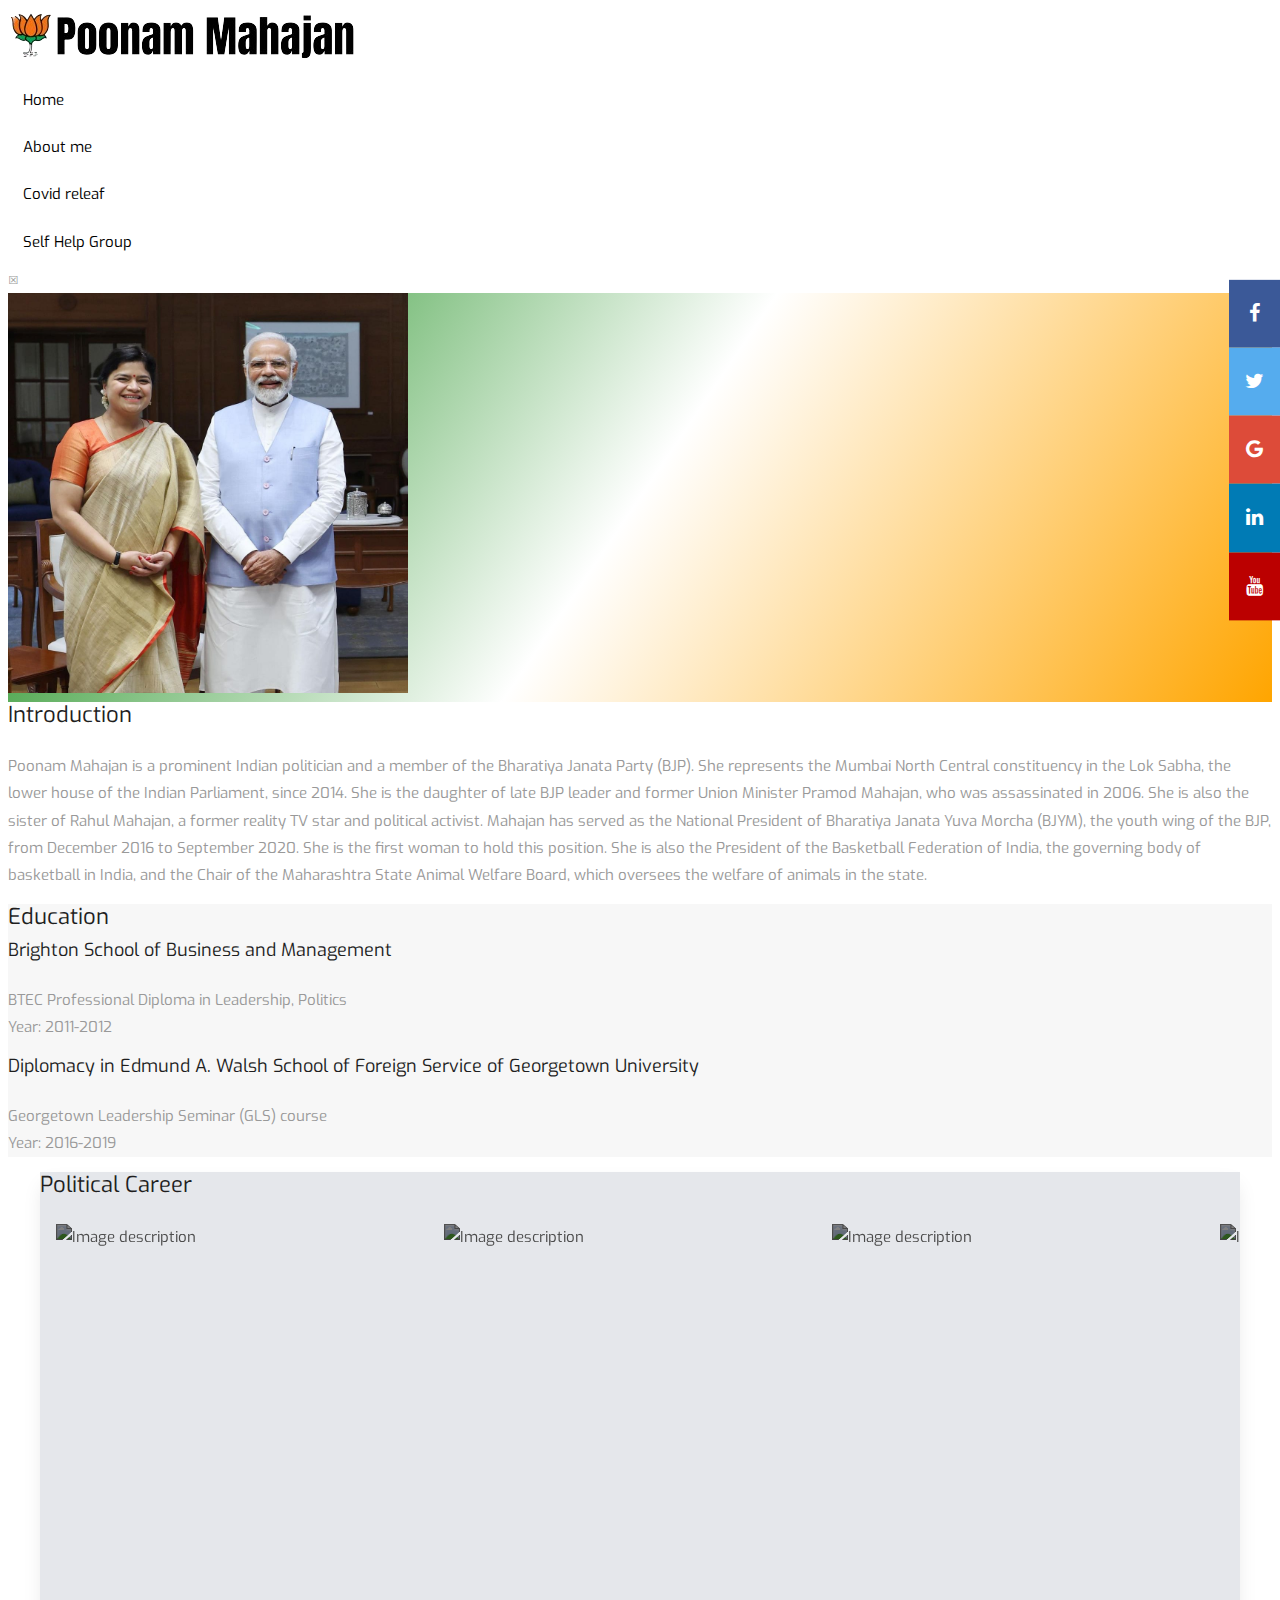
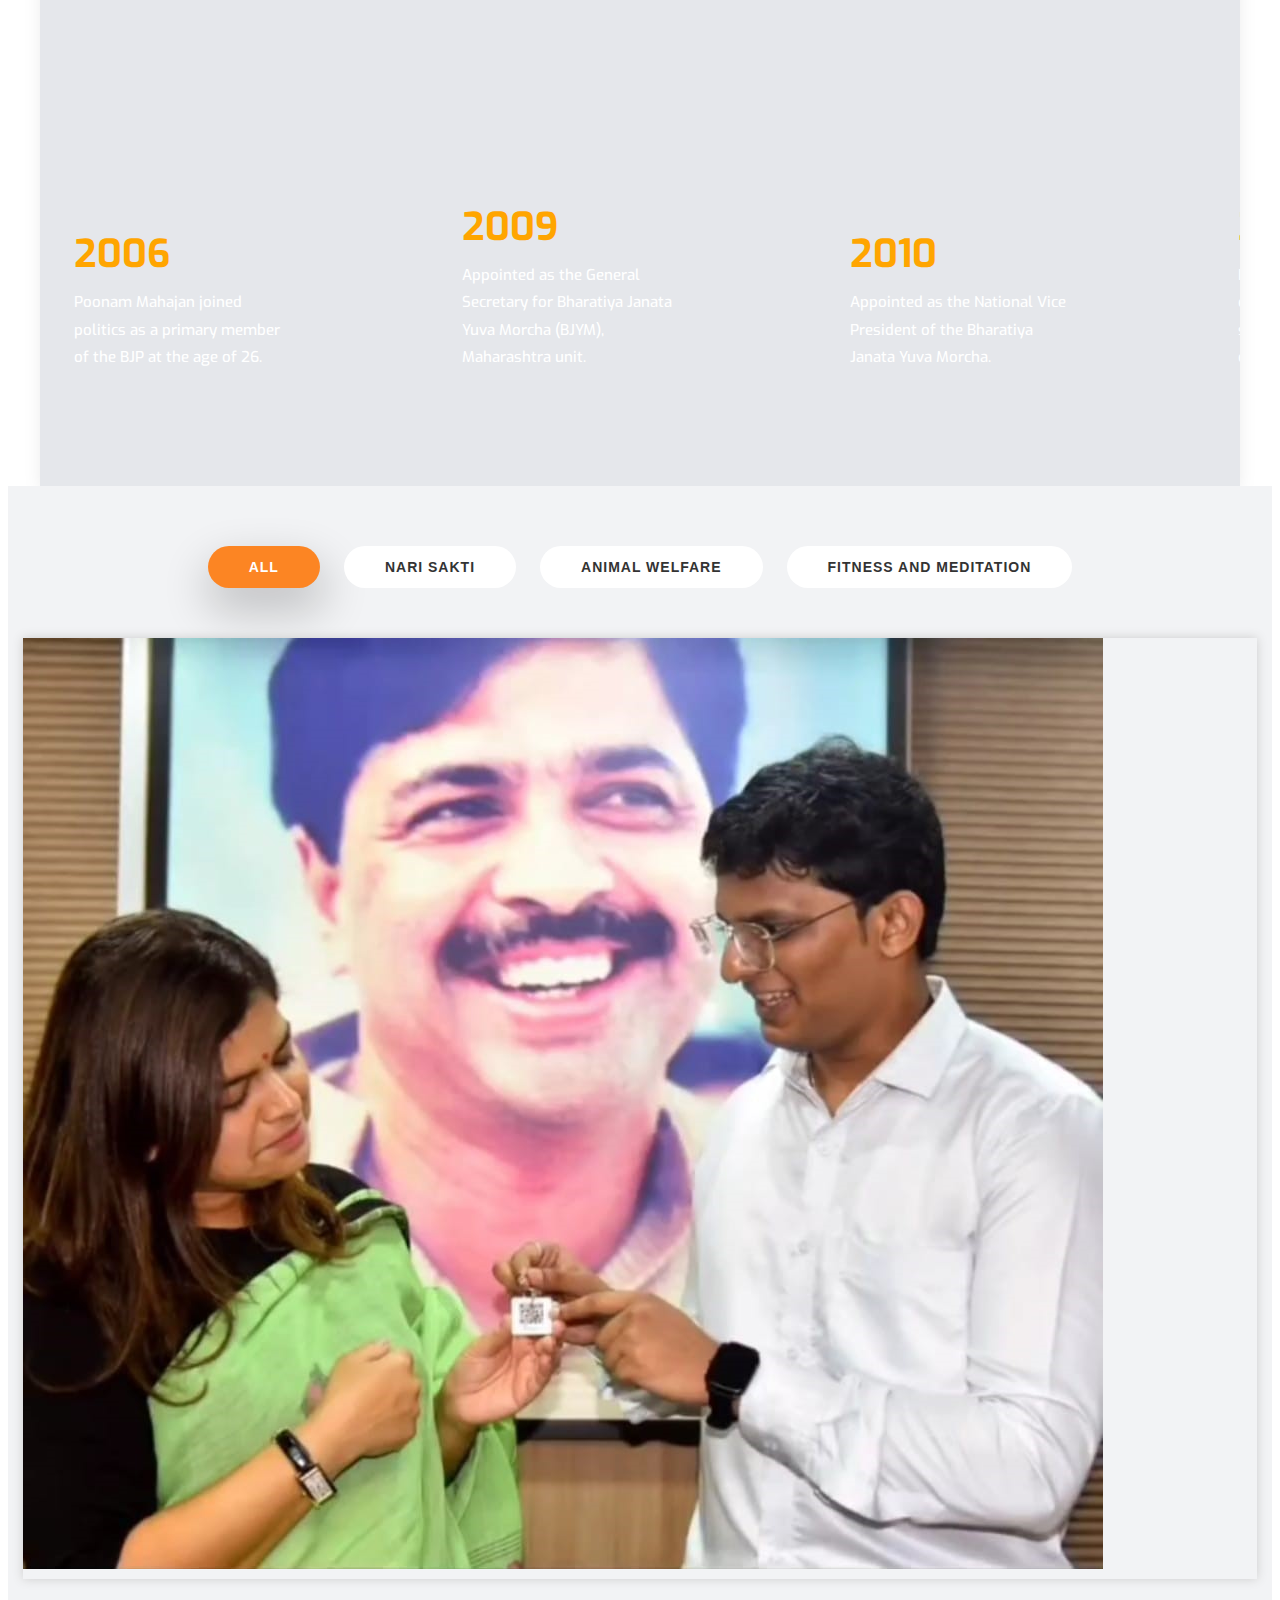
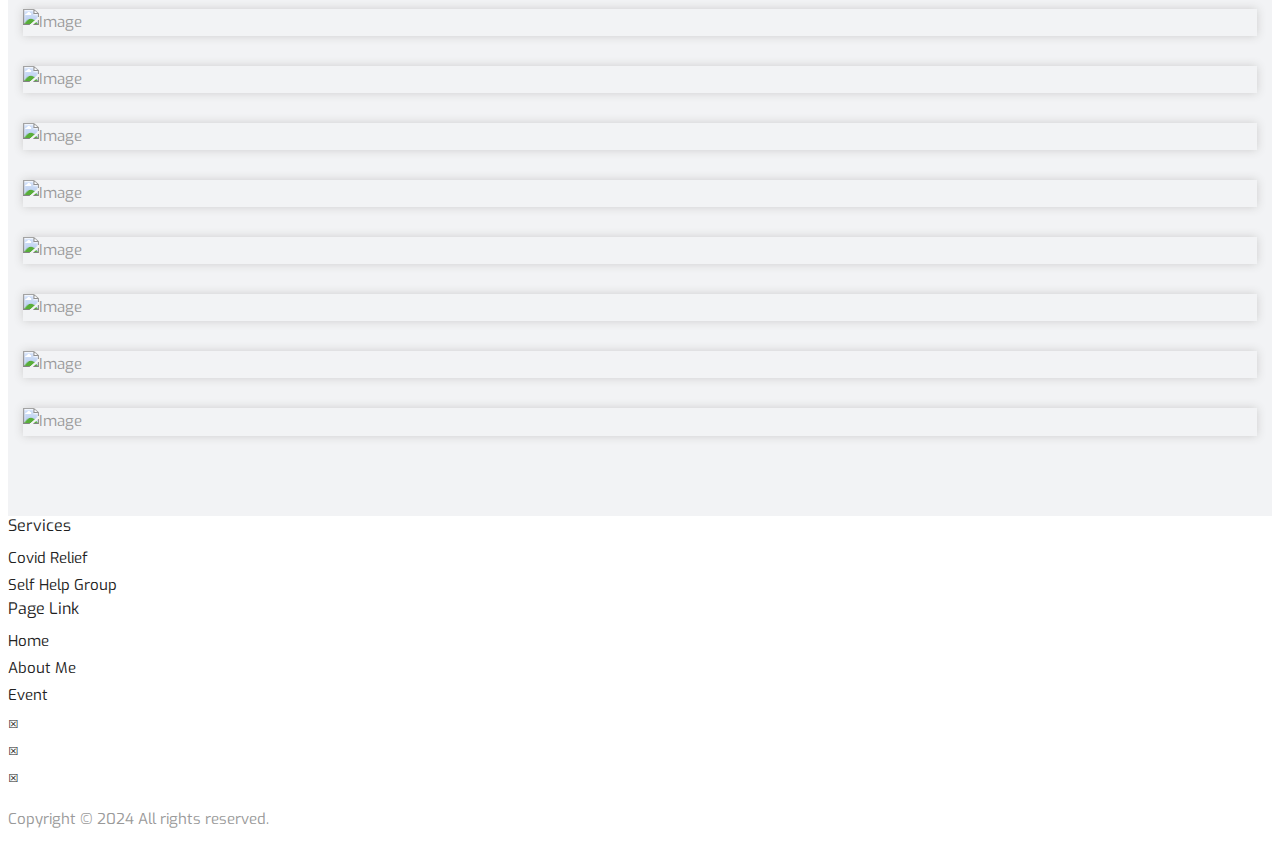
==== career-acadamy.html @ 0dff053e "Add files via upload" ====
<!DOCTYPE html>
<html lang="en">
  <head>
    <meta charset="utf-8" />
    <meta http-equiv="X-UA-Compatible" content="IE=edge" />

    <meta
      name="viewport"
      content="width=device-width, minimum-scale=1.0, maximum-scale=1.0, user-scalable=no" />
    <link
      rel="stylesheet"
      href="https://cdnjs.cloudflare.com/ajax/libs/font-awesome/4.7.0/css/font-awesome.min.css" />
    <link
      rel="stylesheet"
      href="https://cdnjs.cloudflare.com/ajax/libs/font-awesome/6.5.1/css/all.min.css"
      integrity="sha512-DTOQO9RWCH3ppGqcWaEA1BIZOC6xxalwEsw9c2QQeAIftl+Vegovlnee1c9QX4TctnWMn13TZye+giMm8e2LwA=="
      crossorigin="anonymous"
      referrerpolicy="no-referrer" />
    <link
      rel="stylesheet"
      href="https://cdnjs.cloudflare.com/ajax/libs/animate.css/4.1.1/animate.min.css" />
    <title>Poonam Mahajan</title>
    <meta name="keywords" content="" />
    <meta name="description" content="" />
    <meta name="author" content="" />
    <script src="https://cdn.tailwindcss.com"></script>
    <link rel="shortcut icon" href="images/favicon.webp" type="image/x-icon" />
    <link rel="apple-touch-icon" href="images/favicon.webp" />

    <link rel="stylesheet" href="css/bootstrap.min.css" />
    <script src="https://cdn.tailwindcss.com"></script>
    <link rel="stylesheet" href="css/versions.css" />
    <link rel="stylesheet" href="css/responsive.css" />
    <link rel="stylesheet" href="css/custom.css" />
    <link rel="stylesheet" href="css/header.css" />
    <link rel="stylesheet" href="style.css" />
    <link
      rel="stylesheet"
      href="https://unpkg.com/swiper/swiper-bundle.min.css" />
  </head>

  <body class="bg-gray-100">
    <div class="header">
      <div class="logo">
        <a href="index.html"><img
          src="./images/logos/Poonam Mahajan (1).png"
          alt="Company Logo"
          id="logo" /></a>
        
      </div>
      <div class="navbar" id="menuToggle">
        <nav>
          <ul class="nav">
            <li class="navLink"><a class="link" href="index.html">Home</a></li>
            <li class="navLink">
              <a class="link" href="career-acadamy.html">About me</a>
            </li>
            <li class="navLink">
              <a class="link" href="covide-relife.html">Covid releaf </a>
            </li>
            <li class="navLink">
              <a class="link" href="self-group.html">Self Help Group</a>
            </li>
          </ul>
        </nav>
      </div>
      <i class="fa-solid fa-bars" id="menu-toggle"></i>
    </div>
    <section class="bg-gray-900 text-white py-26 hero-about">
      <div class="container mx-auto text-center">
        <img
          src="images/PM&po.jpg"
          alt="Hero Image"
          class="mx-auto rounded-full mb-8 about-img" />
      </div>
    </section>

    <section class="py-16 px-3">
      <div class="container mx-auto">
        <h2 class="text-6xl font-bold mb-6">Introduction</h2>
        <p class="text-gray-700">
          Poonam Mahajan is a prominent Indian politician and a member of the
          Bharatiya Janata Party (BJP). She represents the Mumbai North Central
          constituency in the Lok Sabha, the lower house of the Indian
          Parliament, since 2014. She is the daughter of late BJP leader and
          former Union Minister Pramod Mahajan, who was assassinated in 2006.
          She is also the sister of Rahul Mahajan, a former reality TV star and
          political activist. Mahajan has served as the National President of
          Bharatiya Janata Yuva Morcha (BJYM), the youth wing of the BJP, from
          December 2016 to September 2020. She is the first woman to hold this
          position. She is also the President of the Basketball Federation of
          India, the governing body of basketball in India, and the Chair of the
          Maharashtra State Animal Welfare Board, which oversees the welfare of
          animals in the state.
          
          <!-- Mahajan is involved in various social causes, such as helping the
          families of farmers who have committed suicide due to agrarian
          distress, providing skill development to the youth, and promoting
          sports. She is the founder of the NGO Sanvedana, which provides
          assistance to the farmers’ families. She is also the founder of the
          Poonam Mahajan Skill Development Centre, which offers vocational
          training to the youth. She is an avid basketball player and has
          represented Maharashtra at the national level. She is also a patron of
          the Indian Rugby Football Union and the Maharashtra State Rifle
          Association. Mahajan is married to Anand Rao, an industrialist from
          Hyderabad. They have two children; a son, Aadya Rao, and a daughter,
          Avika Rao. Mahajan is fluent in Hindi, English, Marathi, and Telugu.
          She is also fond of reading, travelling, and photography. -->
        </p>
      </div>
    </section>
     <!-- Education Section -->
     <section class="py-16 px-3 education-section" id="education">
      <div class="container mx-auto">
        <h2 class="text-5xl font-bold mb-7">Education</h2>
        <div class="grid grid-cols-1 md:grid-cols-2 lg:grid-cols-3 gap-8">
          <!-- Education Item -->
          <div class="bg-white p-6 rounded-lg shadow-md education-item">
            <h3 class="text-lg font-bold mb-2">
              Brighton School of Business and Management
            </h3>
            <p class="text-gray-600">
              BTEC Professional Diploma in Leadership, Politics<br />Year:
              2011-2012
            </p>
          </div>
          <!-- Education Item -->
          <div class="bg-white p-6 rounded-lg shadow-md education-item">
            <h3 class="text-lg font-bold mb-2">
              Diplomacy in Edmund A. Walsh School of Foreign Service of
              Georgetown University
            </h3>
            <p class="text-gray-600">
              Georgetown Leadership Seminar (GLS) course<br />Year: 2016-2019
            </p>
          </div>
        </div>
      </div>
    </section>

    <section class="py-16 bg-gray-200 px-3 pc slider">
      <div class="container mx-auto">
        <h2 class="text-5xl font-bold mb-6">Political Career</h2>
        <ul class="gallerylist slide-track">
          <li class="slide">
            <img src="newFol/about/a1.png" alt="Image description" />
            <p class="image-text">
              <span>2006</span><br />
              Poonam Mahajan joined politics as a primary member of the BJP at
              the age of 26.
            </p>
          </li>
          <li class="slide">
            <img src="newFol/about/a2.png" alt="Image description" />
            <p class="image-text">
              <span>2009</span><br />Appointed as the General Secretary for
              Bharatiya Janata Yuva Morcha (BJYM), Maharashtra unit.
            </p>
          </li>
          <li class="slide">
            <img src="newFol/about/a3.png" alt="Image description" />
            <p class="image-text">
              <span>2010</span><br />Appointed as the National Vice President of
              the Bharatiya Janata Yuva Morcha.
            </p>
          </li>
          <li class="slide">
            <img src="newFol/about/a4.png" alt="Image description" />
            <p class="image-text">
              <span>2013</span><br />Became the National Secretary of the BJP,
              focusing on strengthening the party organization
            </p>
          </li>
          <li class="slide">
            <img src="newFol/about/a5.png" alt="Image description" />
            <p class="image-text">
              <span>2014</span><br />
              Given a ticket for the Lok Sabha elections from Mumbai North
              Central, a Congress stronghold. She won, marking the BJP's first
              victory in that seat since independence.
            </p>
          </li>
          <li class="slide">
            <img src="newFol/about/a7.png" alt="Image description" />
            <p class="image-text">
              <span>2016</span><br />Took over as the National President of
              Bharatiya Janata Yuva Morcha (BJYM), the BJP's youth wing.
            </p>
          </li>
          <li class="slide">
            <img src="newFol/about/a6.png" alt="Image description" />
            <p class="image-text">
              <span>2019</span><br />Re-elected from Mumbai North Central,
              defeating her opponent Priya Dutt by a significant margin.
            </p>
          </li>
          <!-- Repeat for other list items -->
        </ul>
      </div>
    </section>

    <!-- 2005: Elected as City Council Member
    2009: Became Mayor of Hometown
    2013: Re-elected as Mayor for Second Term
    2017: Elected as State Senator
    2021: Appointed as Secretary of State
    2024: Elected as MLA of the Nation -->
    <section class="py-16 px-3">
      <div id="gallery" data-scroll-index="4" class="section lb">
        <div class="container z-2">
       
          <div class="gallery-menu row">
            <div class="col-md-12 gallery-tabs-container">
              <div
                class="button-group filter-button-group text-center gallery-tabs my-5 pl-5">
                <button class="active" data-filter="*">All</button>
                <button data-filter=".gal_b">Nari Sakti</button>
                <button data-filter=".gal_a">Animal Welfare</button>
                <button data-filter=".gal_c">Fitness and Meditation</button>
              </div>
            </div>
          </div>
          
          <div class="gallery-list row">
            <div class="col-md-4 col-sm-6 gallery-grid gal_a">
              <div class="gallery-single fix">
                <img
                  src="images/po&ak.jpg"
                  class="img-responsive"
                  alt="Image" />
                <div class="img-overlay">
                  <a
                    href="https://www.linkedin.com/posts/poonammahajanofficial_met-mr-akshay-ridlan-founder-of-projectchetnain-activity-7115245533182500864-JUbH?utm_source=share&utm_medium=member_desktop"
                    data-rel="prettyPhoto[gal]"
                    class="hoverbutton global-radius"
                    ><i class="flaticon-unlink"></i
                  ></a>
                </div>
              </div>
            </div>

          <!-- <div class="gallery-list row">
            <div class="col-md-4 col-sm-6 gallery-grid gal_a">
              <div class="gallery-single fix">
                <img
                  src="newFol/animalwelfare/a1.png"
                  class="img-responsive"
                  alt="Image" />
                <div class="img-overlay">
                  <a
                    href="https://www.linkedin.com/posts/poonammahajanofficial_met-mr-akshay-ridlan-founder-of-projectchetnain-activity-7115245533182500864-JUbH?utm_source=share&utm_medium=member_desktop"
                    data-rel="prettyPhoto[gal]"
                    class="hoverbutton global-radius"
                    ><i class="flaticon-unlink"></i
                  ></a>
                </div>
              </div>
            </div> -->

            <div class="col-md-4 col-sm-6 gallery-grid gal_a">
              <div class="gallery-single fix">
                <img
                  src="newFol/animalwelfare/a4.png"
                  class="img-responsive"
                  alt="Image" />
                <div class="img-overlay">
                  <a
                    href="https://www.instagram.com/p/CyXRuEzJvwn/?hl=en"
                    data-rel="prettyPhoto[gal]"
                    class="hoverbutton global-radius"
                    ><i class="flaticon-unlink"></i
                  ></a>
                </div>
              </div>
            </div>
            <div class="col-md-4 col-sm-6 gallery-grid gal_b">
              <div class="gallery-single fix">
                <img
                  src="newFol/Nari Sakti/n1.png"
                  class="img-responsive"
                  alt="Image" />
                <div class="img-overlay">
                  <a
                    href="https://www.instagram.com/p/CwJwbqJtXqe/?hl=en"
                    data-rel="prettyPhoto[gal]"
                    class="hoverbutton global-radius"
                    ><i class="flaticon-unlink"></i
                  ></a>
                </div>
              </div>
            </div>
            <div class="col-md-4 col-sm-6 gallery-grid gal_b">
              <div class="gallery-single fix">
                <img
                  src="newFol/Nari Sakti/n5.png"
                  class="img-responsive"
                  alt="Image" />
                <div class="img-overlay">
                  <a
                    href="https://www.instagram.com/p/CphQX0VPnx0/?hl=en&img_index=1"
                    data-rel="prettyPhoto[gal]"
                    class="hoverbutton global-radius"
                    ><i class="flaticon-unlink"></i
                  ></a>
                </div>
              </div>
            </div>
            <div class="col-md-4 col-sm-6 gallery-grid gal_a">
              <div class="gallery-single fix">
                <img
                  src="newFol/animalwelfare/a5.png"
                  class="img-responsive"
                  alt="Image" />
                <div class="img-overlay">
                  <a
                    href="https://www.instagram.com/p/CvPqToJp4TZ/?hl=en"
                    data-rel="prettyPhoto[gal]"
                    class="hoverbutton global-radius"
                    ><i class="flaticon-unlink"></i
                  ></a>
                </div>
              </div>
            </div>
            <div class="col-md-4 col-sm-6 gallery-grid gal_b">
              <div class="gallery-single fix">
                <img
                  src="newFol/Nari Sakti/n7.png"
                  class="img-responsive"
                  alt="Image" />
                <div class="img-overlay">
                  <a
                    href="https://www.instagram.com/p/Cm23qTWo4j2/?hl=en"
                    data-rel="prettyPhoto[gal]"
                    class="hoverbutton global-radius"
                    ><i class="flaticon-unlink"></i
                  ></a>
                </div>
              </div>
            </div>
            <div class="col-md-4 col-sm-6 gallery-grid gal_c">
              <div class="gallery-single fix">
                <img
                  src="newFol/meditation/m2.png"
                  class="img-responsive z-2"
                  alt="Image" />
                <div class="img-overlay">
                  <a
                    href="https://www.instagram.com/p/Cm23qTWo4j2/?hl=en"
                    data-rel="prettyPhoto[gal]"
                    class="hoverbutton global-radius"
                    ><i class="flaticon-unlink"></i
                  ></a>
                </div>
              </div>
            </div>
            <div class="col-md-4 col-sm-6 gallery-grid gal_c">
              <div class="gallery-single fix">
                <img
                  src="newFol/meditation/m1.png"
                  class="img-responsive z-2"
                  alt="Image" />
                <div class="img-overlay">
                  <a
                    href="https://www.instagram.com/p/CeC-weFoTbc/?hl=en"
                    data-rel="prettyPhoto[gal]"
                    class="hoverbutton global-radius"
                    ><i class="flaticon-unlink"></i
                  ></a>
                </div>
              </div>
            </div>
            <div class="col-md-4 col-sm-6 gallery-grid gal_c">
              <div class="gallery-single fix">
                <img
                  src="newFol/meditation/m3.jpeg"
                  class="img-responsive z-2"
                  alt="Image" />
                <div class="img-overlay">
                  <a
                    href="https://www.instagram.com/p/CYK78Ntpjd2/?hl=en"
                    data-rel="prettyPhoto[gal]"
                    class="hoverbutton global-radius"
                    ><i class="flaticon-unlink"></i
                  ></a>
                </div>
              </div>
            </div>
          </div>
        </div>
      </div>
    </section>

   
    <div class="footer">
      <div class="container">
          <div class="row">
              <div class="col-lg-4 col-sm-4 col-xs-12">
                  <div class="single_footer">
                      <h4>Services</h4>
                      <ul>
                          <li><a href="covide-relife.html">Covid Relief</a></li>
                          <li><a href="self-group.html">Self Help Group</a></li>
                      </ul>
                  </div>
              </div><!--- END COL -->
              <div class="col-md-4 col-sm-4 col-xs-12">
                  <div class="single_footer single_footer_address">
                      <h4>Page Link</h4>
                      <ul>
                          <li><a href="index.html">Home</a></li>
                          <li><a href="career-acadamy.html">About Me</a></li>

                          <li><a href="events.html">Event</a></li>
                      </ul>
                  </div>
              </div><!--- END COL -->
              <!-- action="mailto:pravinsuwasiya45@gmail.com" -->
              <div class="col-md-4 col-sm-4 col-xs-12">
                  <!-- <div class="single_footer single_footer_address">
                      <h4>Subscribe today</h4>
                      <div class="signup_form">
                          <form action="mailto:pravinsuwasiya45@gmail.com" class="subscribe">
                              <input type="text" style="text-align: justify;" class="subscribe__input" placeholder="Enter Email Address">
                              <button type="submit" style="right: 30px;" class="subscribe__btn"><i class="fas fa-paper-plane"></i></button>
                          </form>
                      </div>
                  </div> -->
                  <div class="social_profile">
                      <ul>
                          <li><a href="#"><i class="fab fa-facebook-f"></i></a></li>
                          <li><a href="#"><i class="fab fa-twitter"></i></a></li>
                          <li><a href="#"><i class="fab fa-google-plus-g"></i></a></li>
                          <li><a href="#"><i class="fab fa-instagram"></i></a></li>
                      </ul>
                  </div>
              </div><!--- END COL -->
          </div><!--- END ROW -->
          <div class="row">
              <div class="col-lg-12 col-sm-12 col-xs-12">
                  <p class="copyright">Copyright © 2024 All rights reserved.</p>
              </div><!--- END COL -->
          </div><!--- END ROW -->
      </div><!--- END CONTAINER -->
  </div>
    <div class="icon-barr">
      <a href="#" class="facebook"
        ><i class="fa fa-facebook"><img src="images" alt="" /></i
      ></a>
      <a href="#" class="twitter"><i class="fa fa-twitter"></i></a>
      <a href="#" class="google"><i class="fa fa-google"></i></a>
      <a href="#" class="linkedin"><i class="fa fa-linkedin"></i></a>
      <a href="#" class="youtube"><i class="fa fa-youtube"></i></a>
    </div>
    <script src="js/header.js"></script>
    <script src="https://code.jquery.com/jquery-3.6.0.min.js"></script>
    <script src="https://cdnjs.cloudflare.com/ajax/libs/waypoints/4.0.1/jquery.waypoints.min.js"></script>
    <script src="js/all.js"></script>

    <script src="js/jquery.mobile.customized.min.js"></script>
    <script src="js/jquery.easing.1.3.js"></script>
    <script src="js/camera.min.js"></script>
    <script src="js/scrollIt.min.js"></script>
    <div id="fb-root"></div>
    <script
      async
      defer
      crossorigin="anonymous"
      src="https://connect.facebook.net/en_GB/sdk.js#xfbml=1&version=v18.0"
      nonce="KesgyeTn"></script>
    <script src="js/header.js"></script>
    <!-- <script src="js/custom.js"></script> -->
    <script src="js/jquery.vide.js"></script>
    <script>
      $(document).ready(function () {
        $("#education").waypoint(
          function () {
            $(this).addClass("animate__animated animate__fadeInUp");
          },
          { offset: "75%" }
        );

        $(".education-details-btn").click(function () {
          $(this).parent().next().slideToggle("fast");
        });
      });
      
    </script>
    <script></script>
        <script src="js/all.js"></script>

    <script src="js/jquery.mobile.customized.min.js"></script>
    <script src="js/jquery.easing.1.3.js"></script>
    <script src="js/camera.min.js"></script>
    <script src="js/scrollIt.min.js"></script>
    <div id="fb-root"></div>
    <script async defer crossorigin="anonymous" src="https://connect.facebook.net/en_GB/sdk.js#xfbml=1&version=v18.0"
        nonce="KesgyeTn"></script>
    <script src="js/header.js"></script>
    <script src="js/custom.js"></script>
    <script src="js/jquery.vide.js"></script>
  </body>
</html>
---- style.css ----
/*------------------------------------------------------------------
    Version: 1.0
-------------------------------------------------------------------*/


/*------------------------------------------------------------------
    [Table of contents]

    1. IMPORT FONTS
    2. IMPORT FILES
    3. SKELETON
    4. WP CORE
    5. HEADER
    6. SECTIONS
    7. SECTIONS
    8. PORTFOLIO
    9. TESTIMONIALS
    10. PRICING TABLES
    11. ICON BOXES
    12. MESSAGE BOXES
    13. FEATURES
    14. CONTACT
    15. FOOTER
    16. MISC
    17. BUTTONS
-------------------------------------------------------------------*/


/*------------------------------------------------------------------
    IMPORT FONTS
-------------------------------------------------------------------*/

@import url('https://fonts.googleapis.com/css?family=Exo:200,300,400,500,600,700');

/*------------------------------------------------------------------
    IMPORT FILES
-------------------------------------------------------------------*/

@import url(css/animate.css);
@import url(css/camera.css);
@import url(css/flaticon.css);
@import url(css/prettyPhoto.css);
@import url(css/owl.carousel.css);
@import url(css/font-awesome.min.css);

/*------------------------------------------------------------------
    SKELETON
-------------------------------------------------------------------*/

html {
    scroll-behavior: smooth;
}

body {
    color: #999;
    font-size: 15px;
    font-family: 'Exo', sans-serif;
    line-height: 1.80857;
}

body.demos .section {
    background: url(images/bg.png) repeat top center #f2f3f5;
}

body.demos .section-title img {
    max-width: 280px;
    display: block;
    margin: 10px auto;
}

body.demos .service-widget h3 {
    border-bottom: 1px solid #ededed;
    font-size: 18px;
    padding: 20px 0;
    background-color: #ffffff;
}

body.demos .service-widget {
    margin: 0 0 30px;
    padding: 30px;
    background-color: #fff
}

body.demos .container-fluid {
    max-width: 1080px
}
  
a {
    text-decoration: none !important;
    outline: none !important;
    -webkit-transition: all .3s ease-in-out;
    -moz-transition: all .3s ease-in-out;
    -ms-transition: all .3s ease-in-out;
    -o-transition: all .3s ease-in-out;
    transition: all .3s ease-in-out;
}

h1,
h2,
h3,
h4,
h5,
h6 {
    letter-spacing: 0;
    font-weight: normal;
    position: relative;
    padding: 0 0 10px 0;
    font-weight: normal;
    line-height: 120% !important;
    color: #1f1f1f;
    margin: 0
}

h1 {
    font-size: 24px
}

h2 {
    font-size: 22px
}

h3 {
    font-size: 18px
}

h4 {
    font-size: 16px
}

h5 {
    font-size: 14px
}

h6 {
    font-size: 13px
}

h1 a,
h2 a,
h3 a,
h4 a,
h5 a,
h6 a {
    color: #212121;
    text-decoration: none !important;
    opacity: 1
}

h1 a:hover,
h2 a:hover,
h3 a:hover,
h4 a:hover,
h5 a:hover,
h6 a:hover {
    opacity: .8
}

a {
    color: #222222;
    text-decoration: none;
    outline: none;
}

a,
.btn {
    text-decoration: none !important;
    outline: none !important;
    -webkit-transition: all .3s ease-in-out;
    -moz-transition: all .3s ease-in-out;
    -ms-transition: all .3s ease-in-out;
    -o-transition: all .3s ease-in-out;
    transition: all .3s ease-in-out;
}

.btn-custom {
    margin-top: 20px;
    background-color: transparent !important;
    border: 2px solid #ddd;
    padding: 12px 40px;
    font-size: 16px;
}

.lead {
    font-size: 18px;
    line-height: 30px;
    color: #767676;
    margin: 0;
    padding: 0;
}

blockquote {
    margin: 20px 0 20px;
    padding: 30px;
}

ul,
li,
ol {
    margin: 0px;
    list-style: none;
    padding: 0px;
}


/*------------------------------------------------------------------
    WP CORE
-------------------------------------------------------------------*/

.first {
    clear: both
}

.last {
    margin-right: 0
}

.alignnone {
    margin: 5px 20px 20px 0;
}

.aligncenter,
div.aligncenter {
    display: block;
    margin: 5px auto 5px auto;
}

.alignright {
    float: right;
    margin: 10px 0 20px 20px;
}

.alignleft {
    float: left;
    margin: 10px 20px 20px 0;
}

a img.alignright {
    float: right;
    margin: 10px 0 20px 20px;
}

a img.alignnone {
    margin: 10px 20px 20px 0;
}

a img.alignleft {
    float: left;
    margin: 10px 20px 20px 0;
}

a img.aligncenter {
    display: block;
    margin-left: auto;
    margin-right: auto
}

.wp-caption {
    background: #fff;
    border: 1px solid #f0f0f0;
    max-width: 96%;
    /* Image does not overflow the content area */
    padding: 5px 3px 10px;
    text-align: center;
}

.wp-caption.alignnone {
    margin: 5px 20px 20px 0;
}

.wp-caption.alignleft {
    margin: 5px 20px 20px 0;
}

.wp-caption.alignright {
    margin: 5px 0 20px 20px;
}

.wp-caption img {
    border: 0 none;
    height: auto;
    margin: 0;
    max-width: 98.5%;
    padding: 0;
    width: auto;
}

.wp-caption p.wp-caption-text {
    font-size: 11px;
    line-height: 17px;
    margin: 0;
    padding: 0 4px 5px;
}

/* textboc */
.textbox {
  padding: 1rem 0;
  display: flex;
  flex-flow: column nowrap;
  align-items: left;
  
}
.snip{
    margin: 0.5rem;
    padding: 0.25rem 0.75rem;
    display: flex;
    padding: 10px;
    justify-content: center;
    gap: 5px;
}
.snip-orange {
    background: #fc8523;
    border-left: 1rem solid #d11800;
 
    
}
.texto {
    /* background-color: white; */
    color: white;
    font-size: 35px;
    text-align: center;
}
.snip img{
    width: 50px;
    height: 50px;
   align-items: center;
   

}

/* textboc */

/* Text meant only for screen readers. */
.boldkar {
    font-weight: bold;
}
.screen-reader-text {
    clip: rect(1px, 1px, 1px, 1px);
    position: absolute !important;
    height: 1px;
    width: 1px;
    overflow: hidden;
}

.screen-reader-text:focus {
    background-color: #f1f1f1;
    border-radius: 3px;
    box-shadow: 0 0 2px 2px rgba(0, 0, 0, 0.6);
    clip: auto !important;
    color: #21759b;
    display: block;
    font-size: 14px;
    font-size: 0.875rem;
    font-weight: bold;
    height: auto;
    left: 5px;
    line-height: normal;
    padding: 15px 23px 14px;
    text-decoration: none;
    top: 5px;
    width: auto;
    z-index: 100000;
    /* Above WP toolbar. */
}

.icon-barr {
    right: 0;
    position: fixed;
    top: 50%;
    -webkit-transform: translateY(-50%);
    -ms-transform: translateY(-50%);
    transform: translateY(-50%);
}

/* Style the icon bar links */
.icon-barr a {
    display: block;
    text-align: center;
    padding: 16px;
    transition: all 0.3s ease;
    color: white;
    font-size: 20px;
}

/* Style the social media icons with color, if you want */
.icon-barr a:hover {
    background-color: #000;
}

.facebook {
    background: #3B5998;
    color: white;
}

.twitter {
    background: #55ACEE;
    color: white;
}

.google {
    background: #dd4b39;
    color: white;
}

.linkedin {
    background: #007bb5;
    color: white;
}

.youtube {
    background: #bb0000;
    color: white;
}

.fbtab {
    padding-left: 30px;
}

.fb-page {
    padding-right: 10px;
}

/*------------------------------------------------------------------
    HEADER
-------------------------------------------------------------------*/

.megamenu .nav,
.megamenu .collapse,
.megamenu .dropup,
.megamenu .dropdown {
    position: static;
}

.megamenu .container-fluid {
    position: relative;
}

.megamenu .dropdown-menu {
    left: auto;
}

.megamenu .megamenu-content {
    padding: 20px 30px;
}

.megamenu .dropdown.megamenu-fw .dropdown-menu {
    left: 0;
    right: 0;
}

.megamenu .list-unstyled {
    min-width: 200px;
}

.header_style_01 {
    background-color: rgba(255, 255, 255, 0.1);
    display: block;
    left: 0;
    padding: 20px 40px !important;
    position: absolute;
    right: 0;
    top: 0 !important;
    width: 100%;
}

.header_style_01 .navbar-default {
    background-color: transparent;
    border: 0;
    z-index: 1;
}

.header_style_01 .navbar,
.header_style_01 .navbar-nav,
.header_style_01 .navbar-default,
.header_style_01 .nav {
    margin-bottom: 0 !important;
}

.header_style_01 .navbar-brand {
    padding: 2px 15px 0 15px;
}

.header_style_01 .navbar-brand img {
    width: 80%;
}

/* .logo{
    font-size: 50px;
} */


.header_style_01 .navbar-default .navbar-nav>li>a {
    border-radius: 0;
    color: #076799;
    font-size: 15px;
    font-style: normal;
    font-weight: 500;
    text-transform: capitalize;
    background-color: transparent;
}

.header_style_01 .navbar-default .navbar-nav>li a {
    background-color: transparent !important;
}

.header_style_01 .navbar-default .navbar-nav>li a::after {
    content: '';
    width: 0;
    height: 15%;
    background: #076799;
    position: absolute;
    bottom: 0;
    left: 0;
    border-radius: 4px;
    -webkit-transition: all .5s;
    transition: all .5s;
    z-index: -1;
}

.header_style_01 .navbar-default .navbar-nav>li a.active::after {
    width: 100%;
}

.header_style_01 .navbar-default .navbar-nav>li a.active {
    color: #fc8523;
}

.header_style_01 .navbar-default .navbar-nav>li:hover a,
.header_style_01 .navbar-default .navbar-nav>li:focus a {}

.header_style_01 .navbar-right>li {
    margin-top: 2px;
    -webkit-transition: all .3s ease-in-out;
    -moz-transition: all .3s ease-in-out;
    -ms-transition: all .3s ease-in-out;
    -o-transition: all .3s ease-in-out;
    transition: all .3s ease-in-out;
}

.header_style_01 .nav>li>a {
    padding: 15px 0px;
    margin: 0px 15px;
}

li.social-links {
    margin: 0 8px;
}

li.social-links a {
    padding: 13px 0 !important;

}

.navbar-nav li {
    position: relative;
}

.navbar-nav span {
    font-size: 24px;
    position: absolute;
    right: 2px;
    top: 13px;
}



.fixed-menu .navbar-default {
    position: fixed;
    visibility: hidden;
    left: 0px;
    top: 0px;
    width: 100%;
    padding: 0px 0px;
    background: #ffffff;
    z-index: 0;
    transition: all 500ms ease;
    -moz-transition: all 500ms ease;
    -webkit-transition: all 500ms ease;
    -ms-transition: all 500ms ease;
    -o-transition: all 500ms ease;
    z-index: 999;
    opacity: 1;
    visibility: visible;
    -ms-animation-name: fadeInDown;
    -moz-animation-name: fadeInDown;
    -op-animation-name: fadeInDown;
    -webkit-animation-name: fadeInDown;
    animation-name: fadeInDown;
    -ms-animation-duration: 500ms;
    -moz-animation-duration: 500ms;
    -op-animation-duration: 500ms;
    -webkit-animation-duration: 500ms;
    animation-duration: 500ms;
    -ms-animation-timing-function: linear;
    -moz-animation-timing-function: linear;
    -op-animation-timing-function: linear;
    -webkit-animation-timing-function: linear;
    animation-timing-function: linear;
    -ms-animation-iteration-count: 1;
    -moz-animation-iteration-count: 1;
    -op-animation-iteration-count: 1;
    -webkit-animation-iteration-count: 1;
    animation-iteration-count: 1;
}

.fixed-menu .navbar-default {
    padding: 15px 0px;
    box-shadow: 0 0 8px 0 rgba(0, 0, 0, .12);
    border-radius: 0;
}

/*------------------------------------------------------------------
    SECTIONS
-------------------------------------------------------------------*/

.camera_wrap {
    float: none;
}

#main-banner.camera_wrap .camera_pag .camera_pag_ul {
    position: absolute;
    width: 100%;
    left: 0;
    z-index: 9;
    bottom: 20px;
    text-align: center;
}

#main-banner.camera_wrap .camera_pag .camera_pag_ul li {
    width: 14px;
    height: 14px;
    background: #fff;
    border-radius: 50%;
    margin: 0 5px;
}

#main-banner.camera_wrap .camera_pag .camera_pag_ul li.cameracurrent {
    background: #fc8523;
}

#main-banner.camera_wrap .camera_pag .camera_pag_ul li span {
    display: none;
}

#main-banner .camera_caption {
    height: 100%;
}

#main-banner .camera_caption>div {
    background: transparent;
    position: absolute;
    width: 100%;
    height: 100%;
    top: 0;
    text-shadow: none;
    left: 0;
    padding: 0;
}

#main-banner .camera_caption::before {
    content: " ";
    position: absolute;
    width: 100%;
    height: 100%;
    background: rgba(0, 0, 0, 0.5);
}

#main-banner .container {
    position: relative;
    z-index: 1;
    top: 50%;
    margin-top: 80px;
    -webkit-transform: translateY(-50%);
    transform: translateY(-50%);
}

#main-banner h6 {
    font-size: 16px;
    font-weight: 700;
    color: #fff;
}

#main-banner h1 {
    color: #fff;
    margin: 0px;
    font-size: 48px;
    font-weight: 700;
    line-height: 64px;

}

#main-banner p {
    color: #ffffff;
    margin-bottom: 30px;
    font-size: 18px;
    font-weight: normal;
    text-transform: uppercase;
}

.parallax {
    background-attachment: fixed;
    background-size: cover;
    height: 100%;
    padding: 120px 0;
    position: relative;
    width: 100%;
}

.parallax.parallax-off {
    background-attachment: scroll !important;
    display: block;
    height: 100%;
    min-height: 100%;
    overflow: hidden;
    position: relative;
    background-position: center center;
    vertical-align: sub;
    width: 100%;
    z-index: 2;
}

.no-scroll-xy {
    overflow: hidden !important;
    -webkit-transition: all .4s ease-in-out;
    -moz-transition: all .4s ease-in-out;
    -ms-transition: all .4s ease-in-out;
    -o-transition: all .4s ease-in-out;
    transition: all .4s ease-in-out;
}

.section {
    display: block;
    position: relative;
    overflow: hidden;
    padding: 50px 0;
}

.noover {
    overflow: visible;
}

.noover .btn-dark {
    border: 0 !important;
}

.nopad {
    padding: 0;
}

.nopadtop {
    padding-top: 0;
}

.section.wb {
    background-color: #ffffff;
}

.section.lb {
    background-color: #f2f3f5;
}

.section.db {
    background-color: #111111;
}

.section.color1 {
    background-color: #448AFF;
}

.first-section {
    display: block;
    position: relative;
    overflow: hidden;
    padding: 16em 0 13em;
}

.first-section h2 {
    color: #ffffff;
    font-size: 68px;
    font-weight: 300;
    text-transform: capitalize;
    display: block;
    margin: 0;
    padding: 0 0 30px;
    position: relative;
}

.first-section .lead {
    font-size: 21px;
    font-weight: 300;
    padding: 0 0 40px;
    margin: 0;
    line-height: inherit;
    color: #ffffff;
}

.macbookright {
    width: 980px;
    position: absolute;
    right: -15%;
    bottom: -6%;
}

.section-title {
    display: block;
    position: relative;
    margin-bottom: 0px;
    padding-top: 25px;
}

.section-title p {
    color: #999;
    font-weight: 400;
    font-size: 18px;
    line-height: 33px;
    margin: 0;
}

.section-title h3 {
    font-size: 42px;
    font-weight: 300;
    line-height: 62px;
    margin: 0 0 25px;
    padding: 0;
    text-transform: none;
}

.section.colorsection p,
.section.colorsection h3,
.section.db h3 {
    color: #ffffff;
}


/*------------------------------------------------------------------
    PORTFOLIO
-------------------------------------------------------------------*/

.item-h2,
.item-h1 {
    height: 100% !important;
    height: auto !important;
}

.isotope-item {
    z-index: 2;
    padding: 0;
}

.isotope-hidden.isotope-item {
    pointer-events: none;
    z-index: 1;
}

.isotope,
.isotope .isotope-item {
    /* change duration value to whatever you like */
    -webkit-transition-duration: 0.8s;
    -moz-transition-duration: 0.8s;
    transition-duration: 0.8s;
}

.isotope {
    -webkit-transition-property: height, width;
    -moz-transition-property: height, width;
    transition-property: height, width;
}

.isotope .isotope-item {
    -webkit-transition-property: -webkit-transform, opacity;
    -moz-transition-property: -moz-transform, opacity;
    transition-property: transform, opacity;
}

.portfolio-filter ul {
    padding: 0;
    z-index: 2;
    display: block;
    position: relative;
    margin: 0;
}

.portfolio-filter ul li {
    border-radius: 0;
    display: inline-block;
    margin: 0 5px 0 0;
    text-decoration: none;
    text-transform: uppercase;
    vertical-align: middle;
}

.portfolio-filter ul li:last-child:after {
    content: "";
}

.portfolio-filter ul li .btn-dark {
    box-shadow: none;
    background-color: transparent;
    border: 1px solid #e6e7e6 !important;
    color: #1f1f1f;
    font-weight: 400;
    font-size: 13px;
    padding: 10px 30px;
}

.da-thumbs {
    list-style: none;
    position: relative;
    padding: 0;
}

.da-thumbs .pitem {
    margin: 0;
    padding: 15px;
    position: relative;
}

.da-thumbs .pitem a,
.da-thumbs .pitem a img {
    display: block;
    position: relative;
}

.da-thumbs .pitem a {
    overflow: hidden;
}

.da-thumbs .pitem a div {
    position: absolute;
    background-color: rgba(0, 0, 0, 0.8);
    width: 100%;
    height: 100%;
}

.da-thumbs .pitem a div h3 {
    display: block;
    color: #ffffff;
    font-size: 20px;
    padding: 30px 15px;
    text-transform: capitalize;
    font-weight: normal;
}

.da-thumbs .pitem a div h3 small {
    display: block;
    color: #ffffff;
    margin-top: 5px;
    font-size: 13px;
    font-weight: 300;
}

.da-thumbs .pitem a div i {
    background-color: #1f1f1f;
    position: absolute;
    color: #ffffff !important;
    bottom: 0;
    font-size: 15px;
    z-index: 12;
    right: 0;
    width: 40px;
    height: 40px;
    line-height: 40px;
    text-align: center;
}


/* Linkedin */
.linkedin-profile-post-user-root-container {
    position: relative;
    top: 0;
    left: 50%;
    transform: translate(-50%, 0);
    width: 100% !important;
    max-width: 500px !important;
    background: #21759b;
    padding: 0 0 8px 0 !important;
    display: flex;
    align-items: center;
    justify-content: center;
    border-radius: 12px !important;
    margin: 12px !important;
}

.linkedin-post {
    cursor: none !important;
}

.grid-item-linkedin-profile-post {
    background: #ededed;
    padding: 12px 0px !important;
    margin-top: 12px !important;
}

.grid-content {
    box-shadow: 0 0 40px rgba(0, 0, 0, 0.3) !important;
}

.grid-item-linkedin-profile-post:first-child {
    padding-left: 8px !important;
}

.grid-item-linkedin-profile-post:last-child {
    padding-right: 8px !important;
}

body .sk-ww-linkedin-profile-post .sk-linkedin-profile-post-profile-info button {
    background: #fff !important;
    color: #21759b !important;
    border: none !important;
    outline: none !important;
}

@media screen and (max-width: 520px) {
    .linkedin-profile-post-user-root-container {
        width: 94% !important;
        display: block;
        padding: 15px 0 !important;
    }

    body .sk-ww-linkedin-profile-post .sk-linkedin-profile-post-profile-info button {
        width: 200px !important;
        position: relative !important;
        left: 50% !important;
        transform: translate(-50%, 0%) !important;
    }
}

/*------------------------------------------------------------------
    TESTIMONIALS
-------------------------------------------------------------------*/

.logos img {
    margin: auto;
    display: block;
    text-align: center;
    width: 100%;
    opacity: 0.3;
}

.logos img:hover {
    opacity: 0.5;
}

.desc h3 i {
    color: #2f2f2f;
    font-size: 37px;
    vertical-align: middle;
    margin-right: 12px;
}

.desc {
    padding: 30px;
    position: relative;
    background: #000;
    border: 1px solid #111111;
}

.testi-meta {
    display: block;
    margin-top: 20px;
}

.testimonial h4 {
    font-size: 18px;
    color: #ffffff;
    padding: 13px 0 0;
}

.testimonial img {
    max-width: 55px;
}

.testimonial small {
    margin-top: 7px;
    font-size: 16px;
    display: block;
}

.testimonial {
    background-color: transparent;
}

.testimonial h3 {
    padding: 0 0 10px;
    font-size: 20px;
    font-weight: 300;
}

.testimonial small,
.testimonial .lead {
    background-color: transparent;
    color: #aaa;
    display: block;
    font-size: 16px;
    font-style: italic;
    line-height: 30px;
    margin: 0;
    padding: 0;
    position: relative;
}

.testimonial p:after {
    display: none;
}


/*------------------------------------------------------------------
    PRICING TABLES
-------------------------------------------------------------------*/

.pricing-table {
    margin: 50px 0 0 0;
    background: #fff;
    box-shadow: 0 5px 14px rgba(0, 0, 0, 0.1);
}

.pricing-table i {
    width: 30px;
    color: #c2c2c2;
    display: inline-block;
    margin-right: 10px;
    padding-right: 5px;
    border-right: 1px solid #ececec;
}

.pricing-table .btn-dark {
    padding: 10px 24px;
    font-size: 15px;
}

.pricing-table strong {
    font-weight: 600;
    margin-right: 6px;
    color: #1f1f1f;
}

.pricing-table-header {
    padding: 30px 0 25px 0;
    background: #ffffff;
}

.pricing-table-header h2 {
    font-size: 31px;
    margin: 0;
    padding: 0;
    font-weight: 300;
}

.pricing-table-header h3 {
    font-size: 15px;
    font-weight: 600;
    color: #aaaaaa;
    margin-top: 10px;
    text-transform: uppercase;
}

.pricing-table-space {
    height: 10px;
}

.pricing-table-text {
    margin: 15px 30px 0 30px;
    padding: 0 10px 15px 10px;
    border-bottom: 1px solid #ececec;
    font-weight: 300;
    line-height: 30px;
    color: #c2c2c2;
    font-size: 16px;
}

.pricing-table-text p {
    font-weight: 400;
}

.pricing-table-features {
    margin: 15px 30px 0 30px;
    padding: 0 10px 15px 30px;
    border-bottom: 1px solid #ececec;
    text-align: left;
    line-height: 30px;
    font-size: 16px;
    color: #c2c2c2;
}

.pricing-table-highlighted h3,
.pricing-table-highlighted h2 {
    color: #ffffff !important;
}

.pricing-table-sign-up {
    margin-top: 25px;
    padding-bottom: 30px;
}


/* Highlighted table */

.pricing-table-highlighted {
    margin-top: 0;
}

.m130 {
    margin-top: 130px;
}

.nav-pills {
    border: 1px solid #e1e1e1;
}

.nav-pills>li {
    width: 50%;
    padding: 10px;
    float: left;
    margin: 0 !important;
}

.nav-pills>li>a {
    margin: 0 !important;
    text-align: center;
    background-color: #f4f4f4;
}


/*------------------------------------------------------------------
    ICON BOXES
-------------------------------------------------------------------*/

.icon-wrapper {
    position: relative;
    cursor: pointer;
    display: block;
    z-index: 1;
}

.icon-wrapper i {
    width: 75px;
    height: 75px;
    text-align: center;
    line-height: 75px;
    font-size: 28px;
    background-color: #f2f3f5;
    color: #1f1f1f;
    margin-top: 0;
}

.small-icons.icon-wrapper:hover i,
.small-icons.icon-wrapper:hover i:hover,
.small-icons.icon-wrapper i {
    width: auto !important;
    height: auto !important;
    line-height: 1 !important;
    padding: 0 !important;
    color: #e3e3e3 !important;
    background-color: transparent !important;
    background: none !important;
    margin-right: 10px !important;
    vertical-align: middle;
    font-size: 24px !important;
}

.small-icons.icon-wrapper h3 {
    font-size: 18px;
    padding-bottom: 5px;
}

.small-icons.icon-wrapper p {
    padding: 0;
    margin: 0;
}

.icon-wrapper h3 {
    font-size: 21px;
    padding: 0 0 15px;
    margin: 0;
}

.icon-wrapper p {
    margin-bottom: 0;
    padding-left: 95px;
}

.icon-wrapper p small {
    display: block;
    color: #999;
    margin-top: 10px;
    text-transform: none;
    font-weight: 600;
    font-size: 16px;
}

.icon-wrapper p small:after {
    content: "\f105";
    font-family: FontAwesome;
    margin-left: 5px;
    font-size: 11px;
}

.effect-1 {
    display: inline-block;
    cursor: pointer;
    text-align: center;
    position: relative;
    text-decoration: none;
    z-index: 1;
}

.effect-1:after {
    pointer-events: none;
    position: absolute;
    width: 100%;
    height: 100%;
    border-radius: 50%;
    content: '';
    -webkit-box-sizing: content-box;
    -moz-box-sizing: content-box;
    box-sizing: content-box;
}

.effect-1 {
    -webkit-transition: background 0.2s, color 0.2s;
    -moz-transition: background 0.2s, color 0.2s;
    transition: background 0.2s, color 0.2s;
}

.effect-1:after {
    top: -7px;
    left: -7px;
    padding: 7px;
    box-shadow: 0 0 0 2px #2750ff;
    -webkit-transition: -webkit-transform 0.2s, opacity 0.2s;
    -webkit-transform: scale(.8);
    -moz-transition: -moz-transform 0.2s, opacity 0.2s;
    -moz-transform: scale(.8);
    -ms-transform: scale(.8);
    transition: transform 0.2s, opacity 0.2s;
    transform: scale(.8);
    opacity: 0;
}

.effect-1:hover:after {
    -webkit-transform: scale(1);
    -moz-transform: scale(1);
    -ms-transform: scale(1);
    transform: scale(1);
    opacity: 1;
}

.effect-1:after {
    -webkit-transform: scale(1.2);
    -moz-transform: scale(1.2);
    -ms-transform: scale(1.2);
    transform: scale(1.2);
}

.effect-1:hover:after {
    -webkit-transform: scale(1);
    -moz-transform: scale(1);
    -ms-transform: scale(1);
    transform: scale(1);
    opacity: 1;
}


/*------------------------------------------------------------------
    MESSAGE BOXES
-------------------------------------------------------------------*/

.event_dit {
    margin-top: 20px;
}

.event_dit ul {
    float: left;
    width: 100%;
    padding-bottom: 15px;
    margin-bottom: 0px;
    position: relative;
    line-height: 12px;
}

.event_dit ul li {
    float: left;
    position: relative;
}

.event_dit ul li a {
    padding: 0px 5px;
    font-size: 14px;
    line-height: 25px;
    transition: all 0.3s ease-in-out;
    -webkit-transition: all 0.3s ease-in-out;
    -moz-transition: all 0.3s ease-in-out;
    -o-transition: all 0.3s ease-in-out;
    -moz-transition: all 0.3s ease-in-out;
}

.event_dit ul li a:hover {
    color: #fc8523;
}

.service-widget h3 {
    font-size: 21px;
    color: #ffffff;
    padding: 20px 0 12px;
    margin: 0;
}

.participate-wrap figure {
    overflow: hidden;
    position: relative;
}

.participate-wrap figure::before {
    background-color: #fc8523;
    content: "";
    position: absolute;
    border-radius: 100%;
    top: 0px;
    left: 0px;
    right: 0px;
    bottom: 0px;
    margin: auto;
    width: 0px;
    height: 0px;
    opacity: 0.7;
    transition: all 0.3s ease-in-out;
    -webkit-transition: all 0.3s ease-in-out;
    -moz-transition: all 0.3s ease-in-out;
    -o-transition: all 0.3s ease-in-out;
    -moz-transition: all 0.3s ease-in-out;
}

.participate-wrap figure figcaption {
    position: absolute;
    width: 100%;
    top: 0px;
    text-align: center;
    margin-top: -20px;
    opacity: 0;
    transition: all 0.3s ease-in-out;
    -webkit-transition: all 0.3s ease-in-out;
    -moz-transition: all 0.3s ease-in-out;
    -o-transition: all 0.3s ease-in-out;
    -moz-transition: all 0.3s ease-in-out;
}

.participate-wrap figure figcaption .global-radius {
    background: #ffffff;
    width: 38px;
    height: 38px;
    display: inline-block;
    text-align: center;
    line-height: 38px;
}

.participate-wrap:hover figure::before {
    width: 100%;
    height: 100%;
    border-radius: 0px;
}

.participate-wrap:hover figure figcaption {
    top: 50%;
    opacity: 1;
}

.event-btn {
    margin: 4px 0;
}

.service-widget h3 a,
.section.wb .service-widget h3,
.section.lb .service-widget h3 {
    color: #1f1f1f;
}

.service-widget p {
    margin-bottom: 0;
    padding-bottom: 0;
}

.message-box h4 {
    text-transform: uppercase;
    padding: 0;
    margin: 0 0 5px;
    font-weight: 600;
    letter-spacing: 0.5px;
    font-size: 15px;
    color: #999;
}

.message-box h2 {
    font-size: 38px;
    font-weight: 300;
    padding: 0 0 10px;
    margin: 0;
    line-height: 62px;
    margin-top: 0;
    text-transform: none;
}

.message-box p {
    margin-bottom: 20px;
}

.message-box .lead {
    padding-top: 10px;
    font-size: 16px;
    font-style: italic;
    color: #999;
    padding-bottom: 10px;
    padding-left: 15px;
}

.post-media {
    position: relative;
}

.post-media img {
    width: 100%;
}

.post-media_pp {
    overflow: hidden;
    position: relative;
}

.service-widget {
    margin-bottom: 30px;
}

.hover-up {
    background: #076799;
}

.service-widget .post-media_pp .hover-up {
    padding: 30px;
    position: absolute;
    left: 110%;
    width: 100%;
    top: 0;
    height: 100%;
    transition: all .35s ease-in-out;
    opacity: 0;
}

.service-widget .post-media_pp:hover .hover-up {
    opacity: 1;
    left: 0;
}

.section.wb .hover-up h3 {
    font-size: 32px;
    color: #ffffff;
}

.section.wb .hover-up p {
    color: #cccccc;
}

.playbutton {
    position: absolute;
    color: #ffffff !important;
    top: 40%;
    font-size: 60px;
    z-index: 12;
    left: 0;
    right: 0;
    text-align: center;
    margin: -20px auto;
}

.hoverbutton {
    background-color: #fc8523;
    position: absolute;
    color: #ffffff !important;
    top: 70%;
    font-size: 21px;
    z-index: 12;
    left: 0;
    opacity: 0;
    right: 0;
    width: 50px;
    height: 50px;
    line-height: 50px;
    text-align: center;
    margin: -20px auto;
}

.service-widget:hover .hoverbutton {
    opacity: 1;
}

hr.hr1 {
    position: relative;
    margin: 35px 0;
    border: 1px dashed #f2f3f5;
}

hr.hr2 {
    position: relative;
    margin: 17px 0;
    border: 1px dashed #f2f3f5;
}

hr.hr3 {
    position: relative;
    margin: 25px 0 30px 0;
    border: 1px dashed #f2f3f5;
}

hr.invis {
    border-color: transparent;
}

hr.invis1 {
    margin: 10px 0;
    border-color: transparent;
}

.section.parallax hr.hr1 {
    border-color: rgba(255, 255, 255, 0.1);
}

.sep1 {
    display: block;
    position: absolute;
    content: '';
    width: 40px;
    height: 40px;
    bottom: -20px;
    left: 50%;
    margin-left: -14px;
    background-color: #1f1f1f;
    -ms-transform: rotate(45deg);
    -webkit-transform: rotate(45deg);
    transform: rotate(45deg);
    z-index: 1;
}

.sep2 {
    display: block;
    position: absolute;
    content: '';
    width: 40px;
    height: 40px;
    top: -20px;
    left: 50%;
    margin-left: -14px;
    background-color: #1f1f1f;
    -ms-transform: rotate(45deg);
    -webkit-transform: rotate(45deg);
    transform: rotate(45deg);
    z-index: 1;
}


/* Divider Styles */

.divider-wrapper {
    width: 100%;
    box-shadow: 0 5px 14px rgba(0, 0, 0, 0.1);
    height: 540px;
    margin: 0 auto;
    position: relative;
}

.divider-wrapper:hover {
    cursor: none;
}

.divider-bar {
    position: absolute;
    width: 10px;
    left: 50%;
    top: -10px;
    bottom: -15px;
}

.code-wrapper {
    border: 1px solid #ffffff;
    display: block;
    overflow: hidden;
    width: 100%;
    height: 100%;
    position: relative;
    background: url("uploads/code.jpg") no-repeat;
}

.design-wrapper {
    overflow: hidden;
    position: absolute;
    top: 0;
    left: 0;
    right: 0;
    bottom: 0;
    -webkit-transform: translateX(50%);
    transform: translateX(50%);
}

.design-image {
    display: block;
    width: 100%;
    height: 100%;
    position: relative;
    -webkit-transform: translateX(-50%);
    transform: translateX(-50%);
    background: url("uploads/design.jpg") no-repeat;
}

.filter-button-group {
    border: 1px solid #e4e4e4;
    border-radius: 30px;
    margin-bottom: 10px;
    display: inline-block;
}

.filter-button-group button.active {
    background: #fc8523;
    color: #fff;
    box-shadow: 2px 20px 45px 5px rgba(0, 0, 0, .2);
}

.filter-button-group button {
    color: #333;
    letter-spacing: 1px;
    text-transform: uppercase;
    font-weight: 600;
    font-size: 14px;
    cursor: pointer;
    background: #fff;
    padding: 12px 40px;
    border: none;
    border-radius: 30px;
}


.gallery-single {
    margin: 30px 15px;
    ;
}

.gallery-tabs-container {
    display: flex;
    justify-content: center;
}

.gallery-tabs {
    border: none;
}

.gallery-tabs button {
    margin: 0 6px;
    border: 1px solid transparent;
    transition: 0.2s all ease-in-out;
}

.gallery-tabs button:hover {
    border: 1px solid #fc8523;
}

.gallery-single {
    position: relative;
    overflow: hidden;
    -webkit-box-shadow: 0 0 10px #ccc;
    box-shadow: 0 0 10px #ccc;
}

.gallery-list .img-overlay {
    position: absolute;
    top: 10px;
    left: 10px;
    right: 10px;
    bottom: 10px;
    background: rgba(244, 67, 54, 0.80);
    color: #35424C;
    opacity: 0;
    -webkit-transition: all .5s;
    transition: all .5s;
    z-index: 2;
    -webkit-transform: translateY(10px);
    transform: translateY(10px);
}

.gallery-list .gallery-single:hover .img-overlay {
    opacity: 1;
    -webkit-transform: translateY(0);
    transform: translateY(0);
}

.gallery-list .gallery-single:hover .img-overlay .hoverbutton {
    opacity: 1;
    top: 50%;
}


.post-box .date {
    display: inline-block;
    position: absolute;
    top: 15px;
    right: 15px;
    background: #076799;
    color: #fff;
    padding: 10px 15px;
    text-align: center;
}

.post-thumb {
    position: relative;
}

.post-box {
    -webkit-box-shadow: 0px 5px 35px 0px rgba(148, 146, 245, 0.15);
    box-shadow: 0px 5px 35px 0px rgba(148, 146, 245, 0.15);
    background: #ffffff;
}

.post-box:hover .post-thumb::before {
    opacity: .6;
    -webkit-transform: translateY(0);
    transform: translateY(0);
}


.post-box .post-thumb::before {
    content: "";
    position: absolute;
    top: 0;
    right: 0;
    bottom: 0;
    left: 0;
    background-color: rgba(244, 67, 54, 0.80);
    opacity: 0;
    -webkit-transition: all .5s;
    transition: all .5s;
    -webkit-transform: translateY(10px);
    transform: translateY(10px);
}

.post-info {
    padding: 0 5px 40px 5px;
    background: #ffffff;
    text-align: center;
    margin-top: 40px;
}

.post-info h4 {
    font-size: 24px;
    font-weight: 600;
}

.post-info ul {
    display: block;
    text-align: center;
    margin-bottom: 15px;
}

.post-info ul li {
    display: inline-block;
    text-align: center;
}


/*------------------------------------------------------------------
    FEATURES
-------------------------------------------------------------------*/

.customwidget h1 {
    font-size: 44px;
    color: #ffffff;
    padding: 15px 0 25px;
    margin: 0;
    line-height: 1 !important;
    font-weight: 300;
}

.customwidget ul {
    padding: 0;
    display: block;
    margin-bottom: 30px;
}

.customwidget li i {
    margin-right: 5px;
}

.customwidget li {
    color: #ffffff;
    margin-right: 10px;
}

.image-center img {
    position: relative;
    margin: 0 0 -208px;
    z-index: 10;
    padding-right: 30px;
    text-align: center;
}

.customwidget p {
    font-style: italic;
    font-size: 18px;
    padding: 0 0 10px;
}

.img-center img {
    width: 100%;
    box-shadow: 0 5px 14px rgba(0, 0, 0, 0.1);
}

.img-center {
    margin: auto;
}

#features li p {
    margin-bottom: 0;
    padding-bottom: 0;
}

#features li {
    display: table;
    width: 100%;
    margin: 35px 0;
    cursor: pointer;
}

.features-left,
.features-right {
    padding: 0 10px;
}

.features-right li:last-child,
.features-left li:last-child {
    margin-bottom: 0px;
    padding-bottom: 0 !important;
}

.features-right li i,
.features-left li i {
    width: 68px;
    height: 68px;
    line-height: 68px;
    display: table;
    border-radius: 50%;
    font-size: 26px;
    background-color: #f2f3f5;
    margin: 0 auto 22px;
    position: relative;
    text-align: center;
    z-index: 55;
    transition: .4s;
    padding: 0;
}

#features i img {
    display: table;
    margin: 0 auto;
}

.features-left li i:before,
.features-right li i:before {
    text-align: center;
}

.features-right li i .ico-current,
.features-left li i .ico-current {
    opacity: 1;
    transition: .4s;
    visibility: visible;
}

.features-right li i .ico-hover,
.features-left li i .ico-hover {
    opacity: 0;
    transition: .4s;
    visibility: hidden;
    top: 19px;
}

.features-right li:hover .ico-current,
.features-left li:hover .ico-current {
    opacity: 0;
    transition: .4s;
    visibility: hidden;
}

.features-right li:hover .ico-hover,
.features-left li:hover .ico-hover {
    opacity: 1;
    transition: .4s;
    visibility: visible;
}

.features-right i {
    float: left;
}

.fr-inner {
    margin-left: 90px;
}

.features-left i {
    float: right;
}

.fl-inner {
    text-align: right;
    margin-right: 90px;
}

#features h4 {
    text-transform: capitalize;
    margin: 0;
    font-size: 19px;
}


/*------------------------------------------------------------------
    CONTACT
-------------------------------------------------------------------*/

.bootstrap-select {
    width: 100% \0;
    /*IE9 and below*/
}

.bootstrap-select>.dropdown-toggle {
    width: 100%;
    padding-right: 25px;
}

.has-error .bootstrap-select .dropdown-toggle,
.error .bootstrap-select .dropdown-toggle {
    border-color: #b94a48;
}

.bootstrap-select.fit-width {
    width: auto !important;
}

.bootstrap-select:not([class*="col-"]):not([class*="form-control"]):not(.input-group-btn) {
    width: 100%;
}

.bootstrap-select .dropdown-toggle:focus {
    outline: thin dotted #333333 !important;
    outline: 5px auto -webkit-focus-ring-color !important;
    outline-offset: -2px;
}

.bootstrap-select.form-control {
    margin-bottom: 0;
    padding: 0;
    border: none;
}

.bootstrap-select.form-control:not([class*="col-"]) {
    width: 100%;
}

.bootstrap-select.form-control.input-group-btn {
    z-index: auto;
}

.bootstrap-select.btn-group:not(.input-group-btn),
.bootstrap-select.btn-group[class*="col-"] {
    float: none;
    display: inline-block;
    margin-left: 0;

    .bootstrap-select.btn-group.dropdown-menu-right,
    .bootstrap-select.btn-group[class*="col-"].dropdown-menu-right,
    .row .bootstrap-select.btn-group[class*="col-"].dropdown-menu-right {
        float: right;
    }

    .form-inline .bootstrap-select.btn-group,
    .form-horizontal .bootstrap-select.btn-group,
    .form-group .bootstrap-select.btn-group {
        margin-bottom: 0;
    }

    .form-group-lg .bootstrap-select.btn-group.form-control,
    .form-group-sm .bootstrap-select.btn-group.form-control {
        padding: 0;
    }

    .form-inline .bootstrap-select.btn-group .form-control {
        width: 100%;
    }

    .bootstrap-select.btn-group.disabled,
    .bootstrap-select.btn-group>.disabled {
        cursor: not-allowed;
    }

    .bootstrap-select.btn-group.disabled:focus,
    .bootstrap-select.btn-group>.disabled:focus {
        outline: none !important;
    }

    .bootstrap-select.btn-group .dropdown-toggle .filter-option {
        display: inline-block;
        overflow: hidden;
        width: 100%;
        text-align: left;
    }

    .bootstrap-select.btn-group .dropdown-toggle .fa-angle-down {
        position: absolute;
        top: 30% !important;
        right: -5px;
        vertical-align: middle;
    }

    .bootstrap-select.btn-group[class*="col-"] .dropdown-toggle {
        width: 100%;
    }

    .bootstrap-select.btn-group .dropdown-menu {
        border: 1px solid #ededed;
        box-shadow: none;
        box-sizing: border-box;
        min-width: 100%;
        padding: 20px 10px;
        z-index: 1035;
    }

    .dropdown-menu>li>a {
        background-color: transparent !important;
        color: #bcbcbc !important;
        font-size: 15px;
        padding: 10px 20px;
    }

    .bootstrap-select.btn-group .dropdown-menu.inner {
        position: static;
        float: none;
        border: 0;
        padding: 0;
        margin: 0;
        border-radius: 0;
        -webkit-box-shadow: none;
        box-shadow: none;
    }

    .bootstrap-select.btn-group .dropdown-menu li {
        position: relative;
    }

    .bootstrap-select.btn-group .dropdown-menu li.active small {
        color: #fff;
    }

    .bootstrap-select.btn-group .dropdown-menu li.disabled a {
        cursor: not-allowed;
    }

    .bootstrap-select.btn-group .dropdown-menu li a {
        cursor: pointer;
    }

    .bootstrap-select.btn-group .dropdown-menu li a.opt {
        position: relative;
        padding-left: 2.25em;
    }

    .bootstrap-select.btn-group .dropdown-menu li a span.check-mark {
        display: none;
    }

    .bootstrap-select.btn-group .dropdown-menu li a span.text {
        display: inline-block;
    }

    .bootstrap-select.btn-group .dropdown-menu li small {
        padding-left: 0.5em;
    }

    .bootstrap-select.btn-group .dropdown-menu .notify {
        position: absolute;
        bottom: 5px;
        width: 96%;
        margin: 0 2%;
        min-height: 26px;
        padding: 3px 5px;
        background: #f5f5f5;
        border: 1px solid #e3e3e3;
        -webkit-box-shadow: inset 0 1px 1px rgba(0, 0, 0, 0.05);
        box-shadow: inset 0 1px 1px rgba(0, 0, 0, 0.05);
        pointer-events: none;
        opacity: 0.9;
        -webkit-box-sizing: border-box;
        -moz-box-sizing: border-box;
        box-sizing: border-box;
    }

    .bootstrap-select.btn-group .no-results {
        padding: 3px;
        background: #f5f5f5;
        margin: 0 5px;
        white-space: nowrap;
    }

    .bootstrap-select.btn-group.fit-width .dropdown-toggle .filter-option {
        position: static;
    }

    .bootstrap-select.btn-group.fit-width .dropdown-toggle .caret {
        position: static;
        top: auto;
        margin-top: 4px;
    }

    .bootstrap-select.btn-group.show-tick .dropdown-menu li.selected a span.check-mark {
        position: absolute;
        display: inline-block;
        right: 15px;
        margin-top: 5px;
    }

    .bootstrap-select.btn-group.show-tick .dropdown-menu li a span.text {
        margin-right: 34px;
    }

    .bootstrap-select.show-menu-arrow.open>.dropdown-toggle {
        z-index: 1036;
    }

    .bootstrap-select.show-menu-arrow .dropdown-toggle:before {
        content: '';
        border-left: 7px solid transparent;
        border-right: 7px solid transparent;
        border-bottom: 7px solid rgba(204, 204, 204, 0.2);
        position: absolute;
        bottom: -4px;
        left: 9px;
        display: none;
    }

    .bootstrap-select.show-menu-arrow .dropdown-toggle:after {
        content: '';
        border-left: 6px solid transparent;
        border-right: 6px solid transparent;
        border-bottom: 6px solid white;
        position: absolute;
        bottom: -4px;
        left: 10px;
        display: none;
    }

    .bootstrap-select.show-menu-arrow.dropup .dropdown-toggle:before {
        bottom: auto;
        top: -3px;
        border-top: 7px solid rgba(204, 204, 204, 0.2);
        border-bottom: 0;
    }

    .bootstrap-select.show-menu-arrow.dropup .dropdown-toggle:after {
        bottom: auto;
        top: -3px;
        border-top: 6px solid white;
        border-bottom: 0;
    }

    .bootstrap-select.show-menu-arrow.pull-right .dropdown-toggle:before {
        right: 12px;
        left: auto;
    }

    .bootstrap-select.show-menu-arrow.pull-right .dropdown-toggle:after {
        right: 13px;
        left: auto;
    }

    .bootstrap-select.show-menu-arrow.open>.dropdown-toggle:before,
    .bootstrap-select.show-menu-arrow.open>.dropdown-toggle:after {
        display: block;
    }

    .bs-searchbox,
    .bs-actionsbox,
    .bs-donebutton {
        padding: 4px 8px;
    }

    .bs-actionsbox {
        float: left;
        width: 100%;
        -webkit-box-sizing: border-box;
        -moz-box-sizing: border-box;
        box-sizing: border-box;
    }

    .bs-actionsbox .btn-group button {
        width: 50%;
    }

    .bs-donebutton {
        float: left;
        width: 100%;
        -webkit-box-sizing: border-box;
        -moz-box-sizing: border-box;
        box-sizing: border-box;
    }

    .bs-donebutton .btn-group button {
        width: 100%;
    }

    .bs-searchbox+.bs-actionsbox {
        padding: 0 8px 4px;
    }

    .bs-searchbox .form-control {
        margin-bottom: 0;
        width: 100%;
    }

    select.bs-select-hidden,
    select.selectpicker {
        display: none !important;
    }

    select.mobile-device {
        position: absolute !important;
        top: 0;
        left: 0;
        display: block !important;
        width: 100%;
        height: 100% !important;
        opacity: 0;
    }


    /*# sourceMappingURL=bootstrap-select.css.map */

    .bootstrap-select>.btn {
        background: rgba(0, 0, 0, 0) none repeat scroll 0 0;
        font-size: 15px;
        height: 33px;
        box-shadow: none !important;
        border: 0 !important;
        padding: 0;
        width: 100%;
        color: #bcbcbc !important;
    }

    .contact_form {
        border: 1px solid #ededed;
        box-shadow: 0 5px 14px rgba(0, 0, 0, 0.1);
        background-color: #f2f3f5;
        padding: 40px 30px;
    }

    .contact_form .form-control {
        background-color: #fff;
        margin-bottom: 30px;
        border: 1px solid #ebebeb;
        box-sizing: border-box;
        color: #bcbcbc;
        font-size: 16px;
        outline: 0 none;
        padding: 10px 25px;
        height: 55px;
        resize: none;
        box-shadow: none !important;
        width: 100%;
    }

    .contact_form textarea {
        color: #bcbcbc;
        padding: 20px 25px !important;
        height: 160px !important;
    }

    .contact_form .form-control::-webkit-input-placeholder {
        color: #bcbcbc;
    }

    .contact_form .form-control::-moz-placeholder {
        opacity: 1;
        color: #bcbcbc;
    }

    .contact_form .form-control::-ms-input-placeholder {
        color: #bcbcbc;
    }

    #contact {
        background: url(images/bg.png) no-repeat center center #fff;
    }


    /*------------------------------------------------------------------
    FOOTER
-------------------------------------------------------------------*/

    .cac {
        background-color: #232323;
        -webkit-transition: all .3s ease-in-out;
        -moz-transition: all .3s ease-in-out;
        -ms-transition: all .3s ease-in-out;
        -o-transition: all .3s ease-in-out;
        transition: all .3s ease-in-out;
    }

    .cac:hover a h3 {
        color: #fff !important;
    }

    .cac a h3 {
        color: #999;
    }

    .cac h3 {
        padding: 60px 0;
        margin: 0;
        font-weight: 400;
        font-size: 20px;
        text-transform: capitalize;
        line-height: important;
    }

    .footer {
        padding: 90px 0 80px !important;
        color: #999;
        background-color: #1f1f1f;
    }

    .footer .widget-title {
        position: relative;
        display: block;
        margin-bottom: 30px;
    }

    .footer .widget-title small {
        color: #999;
        display: block;
        padding: 0 58px;
        text-transform: uppercase;
    }

    .footer .widget-title h3 {
        color: #fff;
        font-weight: 300;
        font-size: 21px;
        padding: 0;
        margin: 0;
        line-height: 1 !important;
    }

    .footer-links {
        list-style: none;
        padding: 0;
    }

    .footer-links a {
        color: #999;
    }

    .footer-links a:hover,
    .footer a:hover {
        color: #fc8523 !important;
    }

    .footer-links li {
        margin-bottom: 10px;
        display: block;
        width: 100%;
        border-bottom: 1px dashed rgba(255, 255, 255, 0.1);
        padding-bottom: 10px;
    }

    .twitter-widget li {
        margin-bottom: 0;
        border: 0 !important;
    }

    .twitter-widget li i {
        border-right: 0 !important;
        margin-right: 0;
    }

    .footer-links li:last-child {
        margin-bottom: 0;
        padding-bottom: 0;
        border: 0;
    }

    .footer-links i {
        display: inline-block;
        width: 25px;
        margin-right: 10px;
        border-right: 1px dashed rgba(255, 255, 255, 0.1);
    }

    .copyrights {
        border-top: 1px dashed rgba(255, 255, 255, 0.1);
        background-color: #1f1f1f;
        box-sizing: border-box;
        width: 100%;
        text-align: left;
        padding: 50px 60px;
        overflow: hidden;
    }


    /* Footer left */

    .footer-distributed .footer-left {
        float: left;
    }

    .footer-distributed .footer-links {
        margin: 0 0 10px;
        text-transform: uppercase;
        padding: 0;
    }

    .footer-distributed .footer-links a {
        display: inline-block;
        line-height: 1.8;
        margin: 0 10px 0 10px;
        text-decoration: none;
    }

    .footer-distributed .footer-company-name {
        font-weight: 300;
        margin: 0 10px;
        color: #666;
        padding: 0;
    }


    /* Footer right */

    .footer-distributed .footer-right {
        float: right;
    }


    /* The search form */

    .footer-distributed form {
        position: relative;
    }

    .footer-distributed form input {
        display: block;
        border-radius: 3px;
        box-sizing: border-box;
        background-color: #181818;
        border: none;
        font: inherit;
        font-size: 15px;
        font-weight: normal;
        color: #999;
        width: 400px;
        padding: 18px 50px 18px 18px;
    }

    .footer-distributed form input:focus {
        outline: none;
    }


    /* Changing the placeholder color */

    .footer-distributed form input::-webkit-input-placeholder {
        color: #999;
    }

    .footer-distributed form input::-moz-placeholder {
        opacity: 1;
        color: #999;
    }

    .footer-distributed form input:-ms-input-placeholder {
        color: #999;
    }


    /* The magnify glass icon */

    .footer-distributed form i {
        width: 18px;
        height: 18px;
        position: absolute;
        top: 16px;
        right: 18px;
        color: #999;
        font-size: 18px;
        margin-top: 6px;
    }

    .footer-distributed .footer-company-name a {
        color: #ffffff;
    }

    .footer-distributed .footer-company-name a:hover {
        color: #fc8523;
    }

    /*------------------------------------------------------------------
    MISC
-------------------------------------------------------------------*/

    .dmtop.show {
        bottom: 50px;
    }

    .progress {
        background-color: #f2f3f5;
        border-radius: 0;
        box-shadow: none;
        height: 5px;
        margin-bottom: 20px;
        overflow: hidden;
    }

    .skills h3 {
        color: #999999;
        font-size: 15px;
    }

    .dmtop {
        background-color: #3C3D41;
        z-index: 100;
        width: 50px;
        height: 50px;
        line-height: 47px;
        position: fixed;
        bottom: -100px;
        border-radius: 3px;
        right: 50px;
        text-align: center;
        font-size: 28px;
        color: #ffffff !important;
        cursor: pointer;
        -webkit-transition: all .7s ease-in-out;
        -moz-transition: all .7s ease-in-out;
        -o-transition: all .7s ease-in-out;
        -ms-transition: all .7s ease-in-out;
        transition: all .7s ease-in-out;
    }

    .icon_wrap {
        background-color: #1f1f1f;
        width: 100px;
        height: 100px;
        display: block;
        line-height: 100px;
        font-size: 34px;
        color: #ffffff;
        margin: 0 auto;
        text-align: center;
        padding: 0 !important;
        border: 0 !important;
    }

    .stat-wrap h3 {
        font-size: 18px;
        font-weight: 400;
        color: #999 !important;
        margin: 0 !important;
        padding: 0 !important;
        line-height: 1 !important;
    }

    .stat-wrap p {
        font-size: 38px;
        color: #ffffff;
        margin: 0;
        font-weight: 300;
        padding: 4px 0 0;
        line-height: 1 !important;
    }

    #preloader {
        width: 100%;
        height: 100%;
        top: 0;
        right: 0;
        bottom: 0;
        left: 0;
        background: #076799;
        z-index: 11000;
        position: fixed;
        display: block
    }


    #main-ld {
        width: 70px;
        height: 35px;
        overflow: hidden;
        position: absolute;
        top: calc(50% - 17px);
        left: calc(50% - 35px);
    }

    #loader {
        width: 70px;
        height: 70px;
        border-style: solid;
        border-top-color: #FFF;
        border-right-color: #FFF;
        border-left-color: transparent;
        border-bottom-color: transparent;
        border-radius: 50%;
        box-sizing: border-box;
        animation: rotate 3s ease-in-out infinite;
        transform: rotate(-200deg)
    }

    @keyframes rotate {
        0% {
            border-width: 10px;
        }

        25% {
            border-width: 3px;
        }

        50% {
            transform: rotate(115deg);
            border-width: 10px;
        }

        75% {
            border-width: 3px;
        }

        100% {
            border-width: 10px;
        }
    }

    /*------------------------------------------------------------------
    BUTTONS
-------------------------------------------------------------------*/

    .navbar-default .btn-light {
        padding: 0 20px;
        margin-left: 15px;
    }

    .btn {
        border: 0 !important;
    }

    .nav-pills,
    .effect-1:after,
    .nav-pills>li>a,
    .global-radius,
    .btn-brd {
        -webkit-border-radius: 100px;
        -moz-border-radius: 100px;
        border-radius: 100px;
    }

    .btn-light {
        padding: 10px 40px;
        font-size: 18px;
        border: 2px solid #ffffff !important;
        color: #ffffff;
        background-color: transparent;
    }

    .btn-dark {
        padding: 13px 40px;
        font-size: 18px;
        border: 1px solid #ececec !important;
        color: #1f1f1f;
        background-color: transparent;
    }

    .btn-light:hover,
    .btn-light:focus {
        border-color: rgba(255, 255, 255, 0.6);
        color: rgba(255, 255, 255, 0.6);
    }
}

.hero-about {
    background: linear-gradient(124deg, green, white, orange);
}

.covid-cards-container {
    display: flex;
    flex-wrap: wrap;
    justify-content: center;
    align-items: center;
    padding: 25px;
    width: 100%;
}

.covid-cards-container h1 {
    font-size: 2em;
    font-weight: 600;
    text-transform: capitalize;
}

.covid-cards {
    display: flex;
    flex-wrap: wrap;
    justify-content: center;
    align-items: center;
    padding: 25px;
    width: 1280px;
    gap: 30px;
}

.covid-card {
    width: 100%;
    max-width: 300px;
    border-radius: 15px;
    background: #fff;
    padding: 15px;
    box-shadow: 0 0 50px rgba(0, 0, 0, 0.2);
}

.covid-card h1 {
    font-size: 1.4em !important;
    font-weight: 600;
    margin-bottom: 0;
}

.covid-card p {
    font-size: 0.9em !important;
    color: #646464;
}

/* new css  */
.about-img {
    width: 400px;
    height: 400px;
}

.education-section {
    background-color: #f7f7f7;
    transition: background-color 0.5s ease;
}

.education-item {
    transition: transform 0.3s ease, box-shadow 0.3s ease;
    cursor: pointer;
}

.education-item:hover {
    transform: translateY(-5px) scale(1.02);
    box-shadow: 0 10px 20px rgba(0, 0, 0, 0.1);
}

.education-details-btn {
    border: none;
    background-color: transparent;
    font-size: 0.8rem;
    padding-top: 0.5rem;
    display: inline-block;
}

.education-details-btn:hover {
    color: #007bff;
}

.education-details {
    display: none;
    background-color: #f7f7f7;
    border: 1px solid #ddd;
    padding: 1rem;
    margin-top: 1rem;
    border-radius: 5px;
    max-width: 30rem;
    margin-left: auto;
    margin-right: auto;
}

.nav>li>a {
    position: relative;
    display: block;
    padding: 10px 15px;
    color: black;
}

.list-disc {
    margin-left: 20px;
}

.year-image {
    width: 400px;
    height: 400px;
    object-fit: cover;
    border-radius: 10px;
    margin-left: 10px;
    opacity: 0;
    display: block;
    transition: opacity 0.5s ease-in-out;
}

.year-image.active {
    display: flex;
    opacity: 1;
}

.covid-relief {
    width: 90%;
    margin: auto;
    margin-top: 30px;
    display: flex;
    justify-content: space-between;
    flex-direction: row;
    align-items: center;
    flex-wrap: wrap;
}

.cr-card {
    display: flex;
    width: 48%;
    border-radius: 5px;
    justify-content: center;
    flex-direction: column-reverse;
    background-color: white;
    padding: 20px;
    margin-bottom: 20px;
}

.cr-card div {
    width: 100%;
}

.cr-card div h2 {
    font-size: 18px;
    margin-top: 8px;
}

.cr-card video {
    width: 100%;
}

.gallerylist {
    padding: 1rem;
    display: grid;
    grid-template-columns: repeat(10, 80%);
    grid-template-rows: 1fr;
    grid-column-gap: 1rem;
    grid-row-gap: 1rem;
    overflow: scroll;
    width: 80%;
    height: 94vh;
    margin: auto;
    scroll-snap-type: both mandatory;
    scroll-padding: 1rem;
    overflow-y: hidden;

}

.gallerylist::-webkit-scrollbar {
    display: block;
}

.active {
    scroll-snap-type: unset;
}


.subscribe__input {
    background-color: #fff;
    border: medium none;
    border-radius: 5px;
    color: #333;
    display: block;
    font-size: 15px;
    font-weight: 500;
    height: 60px;
    letter-spacing: 0.4px;
    margin: 0;
    text-align: justify;
    text-transform: capitalize;
    width: 100%;
}


.linkdin {
    margin-top: 29px;
    width: 80%;
    margin: auto;
    display: flex;
    justify-content: center;
    align-items: center;
}

.sk_twitter_feed_username_follow button {
    display: flex;
    gap: 10px;
}


.self-content {
    width: 80%;
    margin: auto;
    display: flex;
    justify-content: space-between;
    align-items: flex-start;
    flex-wrap: wrap;
    margin-bottom: 20px;
}

.self-content .sc-card {
    width: 48%;
    padding: 10px;
    border: 1px solid orange;
    border-radius: 5px;
}

.self-content .sc-card a {
    padding: 10px;
    text-decoration: none;
    border-radius: 5px;
    background-color: orange;
    color: white;
}

.self-content .sc-card img {
    width: 100%;
}

.icon-barr {
    z-index: 8;
}

.filter-button-group button {
    margin: 10px;
}

.message-box .lead {
    color: #2b2b2b;
}

.message-box p {
    color: black;
}


.slider {
    background-color: #e5e7eb;
    box-shadow: 0 10px 20px -5px rgba(0, 0, 0, .125);
    margin: auto;
    overflow: hidden;
    position: relative;
    width: 95%;
}

.slider::before,
.slider::after {
    /* background: linear-gradient(to right, rgba(255, 255, 255, 1) 0%, rgba(255, 255, 255, 0) 100%); */
    content: "";
    height: 100px;
    position: absolute;
    width: 200px;
    z-index: 2;
}

.slider::after {
    right: 0;
    top: 0;
    transform: rotateZ(180deg);
}

.slider::before {
    left: 0;
    top: 0;
}

.slide-track {
    animation: scroll 18s linear infinite;
    display: flex;
    width: calc(300px * 9);
}

.slide {
    height: 100px;
    width: 100%;
}


.gallerylist li {
    position: relative;
    scroll-snap-align: center;
    display: inline-block;
    border-radius: 3px;
    height: 100%;
}

.gallerylist li img {
    width: 100%;
    height: 100%;
    object-fit: cover;
    filter: brightness(0.5);
}

.gallerylist li span {
    font-size: 3vw;
    color: orange;
    font-weight: 700;
}

.gallerylist li .image-text {
    position: absolute;
    z-index: 8;
    bottom: 10%;
    left: 5%;
    /* transform: translate(-50%, -50%); */
    color: black;
    font-size: 15px;
    font-weight: 500;
    color: white;
}

.gallerylist li p {
    width: 60%;
}


@keyframes scroll {
    0% {
        transform: translateX(0);
    }

    100% {
        transform: translateX(calc(-250px * 9));
    }
}


@media (max-width: 999px) {

    .section.wb .hover-up h3 {
        font-size: 19px;
        color: #ffffff;
    }

    .section.wb .hover-up p {
        color: #cccccc;
        font-size: 13px;
    }

    .hoverbutton {
        top: 86%;
        display: flex;
        justify-content: center;
        align-items: center;
        font-size: 12px;
        width: 30px;
        height: 30px;
    }
}

@media (max-width: 768px) {
    .education-details {
        display: block;
    }

    .section.wb .hover-up h3 {
        font-size: 29px;
        color: #ffffff;
    }

    .section.wb .hover-up p {
        color: #cccccc;
        font-size: 13px;
    }
    .button-group button{
        padding: 10px 20px;
        font-size: 10px;
    }

    .gallerylist li p {
        font-size: 20px;

    }
    .slide-track {
        animation: scroll 25s linear infinite;
    }

    .gallerylist li .image-text {
        bottom: 16%;
        right: 5%;
        font-weight: 500;
    }

    .gallerylist li span {
        font-size: 30px;
        color: orange;
        font-weight: 600;
    }

    .slide-track {
        animation: scroll 24s linear infinite;
    }

    .gallerylist li {
        font-size: 19px;
        color: orange;
    }

    .pc {
        padding: 0;
    }

    .covid-relief {
        flex-direction: column;
    }

    .covid-relief .cr-card {
        width: 100%;
    }

    .self-content {
        flex-direction: column;
        align-items: center;
    }

    .self-content .sc-card {
        margin: 10px 0;
        width: 90%;
    }

    .facebook {
        display: block;
    }

    .linkdin {
        display: block;
    }
    /* textboc */
.textbox {
    padding: 1rem 0;
    display: flex;
    flex-flow: column nowrap;
    align-items: left;
    
  }
  .snip{
      margin: 0.5rem;
      padding: 0.25rem 0.75rem;
      display: flex;
      padding: 10px;
      justify-content: center;
      /* gap: px; */
  }
  .snip-orange {
      background: #fc8523;
      border-left: 1rem solid #d11800;
   
      
  }
  .texto {
      /* background-color: white; */
      color: white;
      font-size: 18px;
      text-align: center;
  }
  .snip img{
      width: 35px;
      height: 35px;
     align-items: center;
     
  
  }
  
  /* textboc */
}


@media (max-width:480px) {
    .about-img {
        width: 300px;
        height: 300px;
    }

    .icon-barr a {
        display: block;
        text-align: center;
        padding: 7px;
        transition: all 0.3s ease;
        color: white;
        font-size: 20px;
    }
}
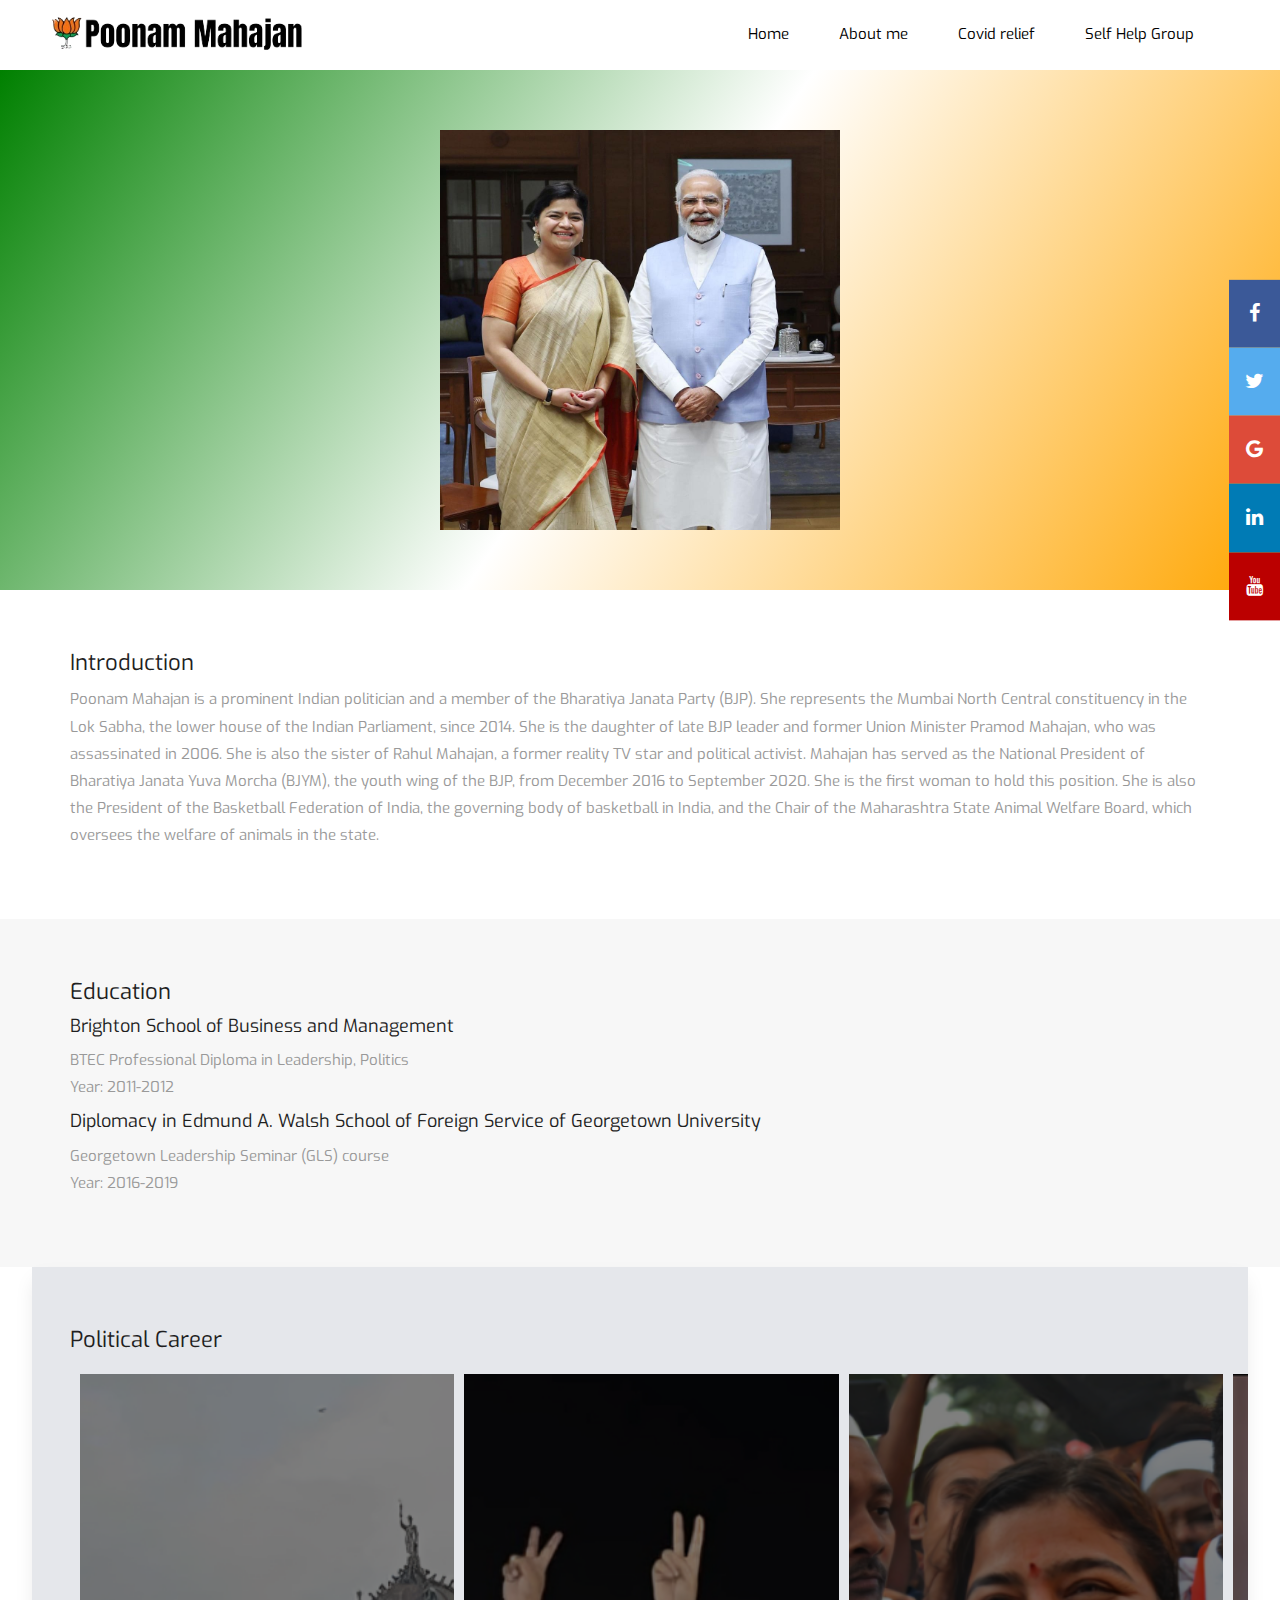
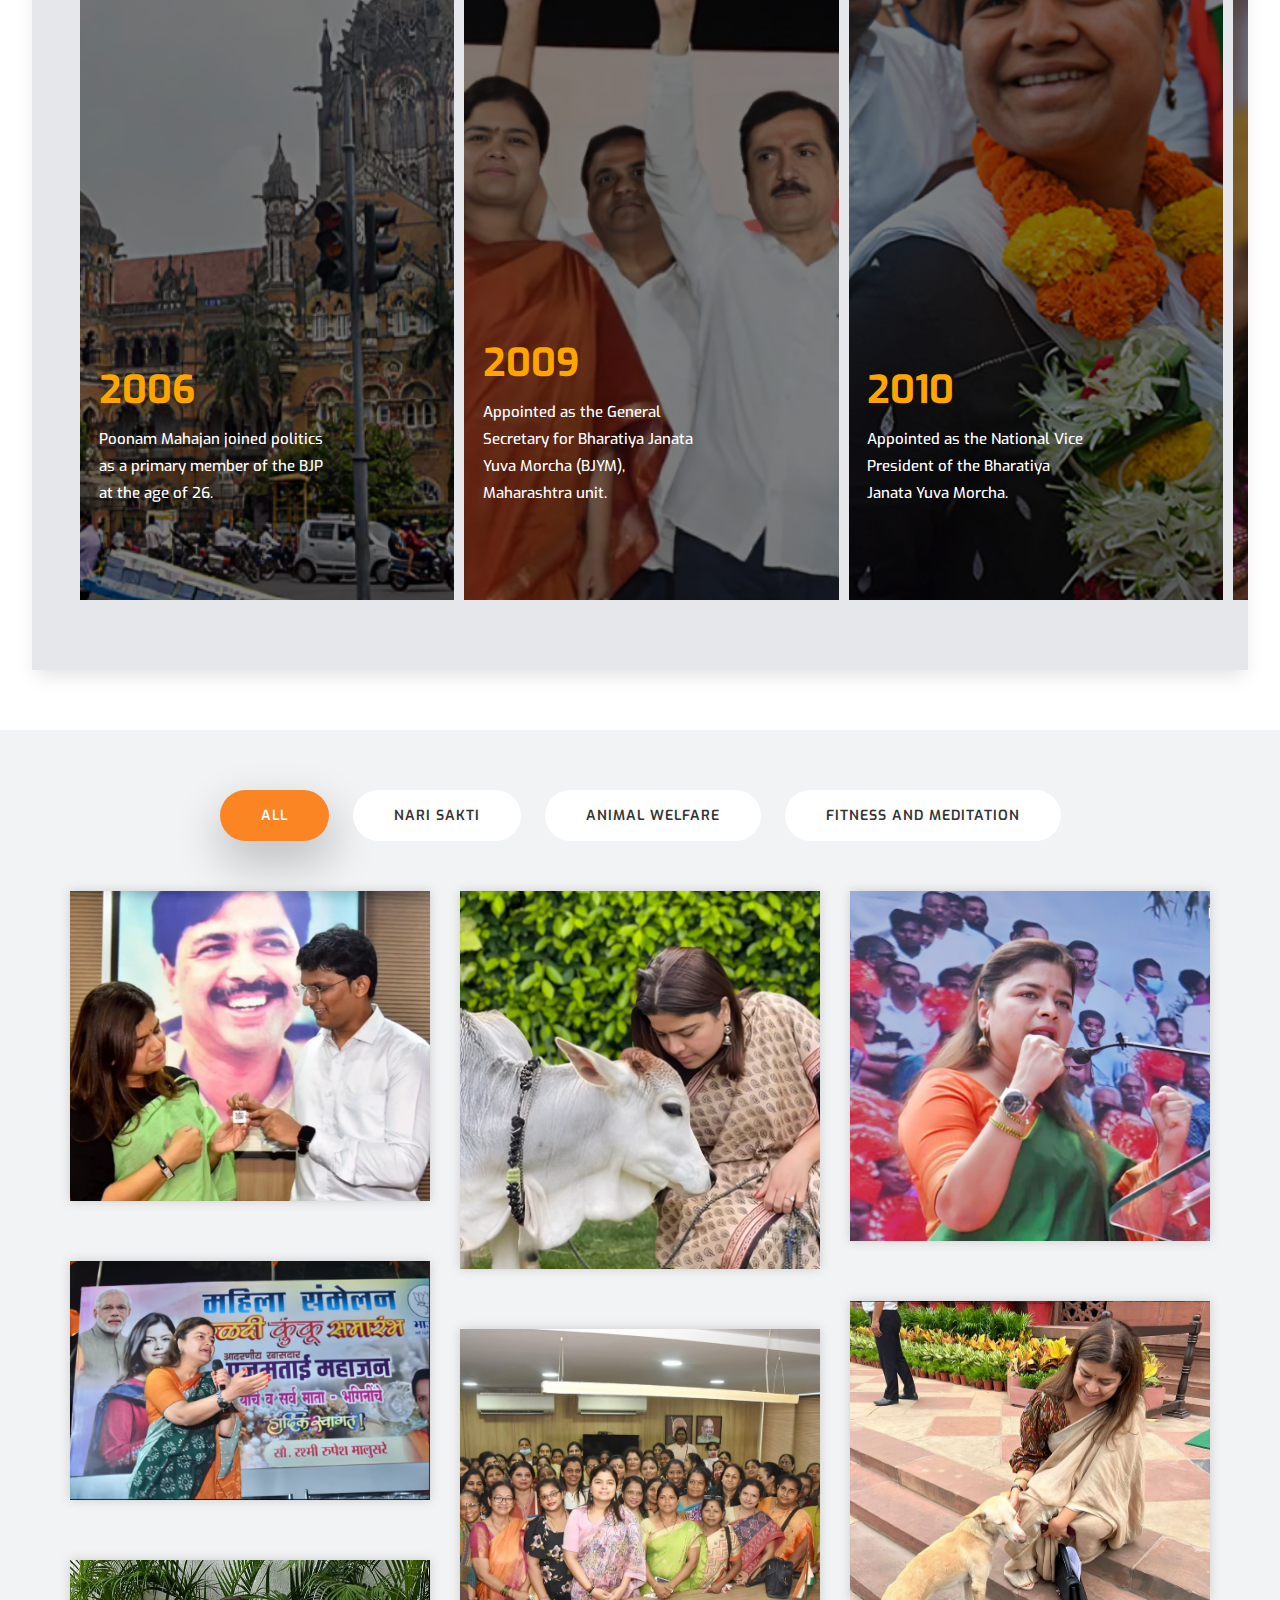
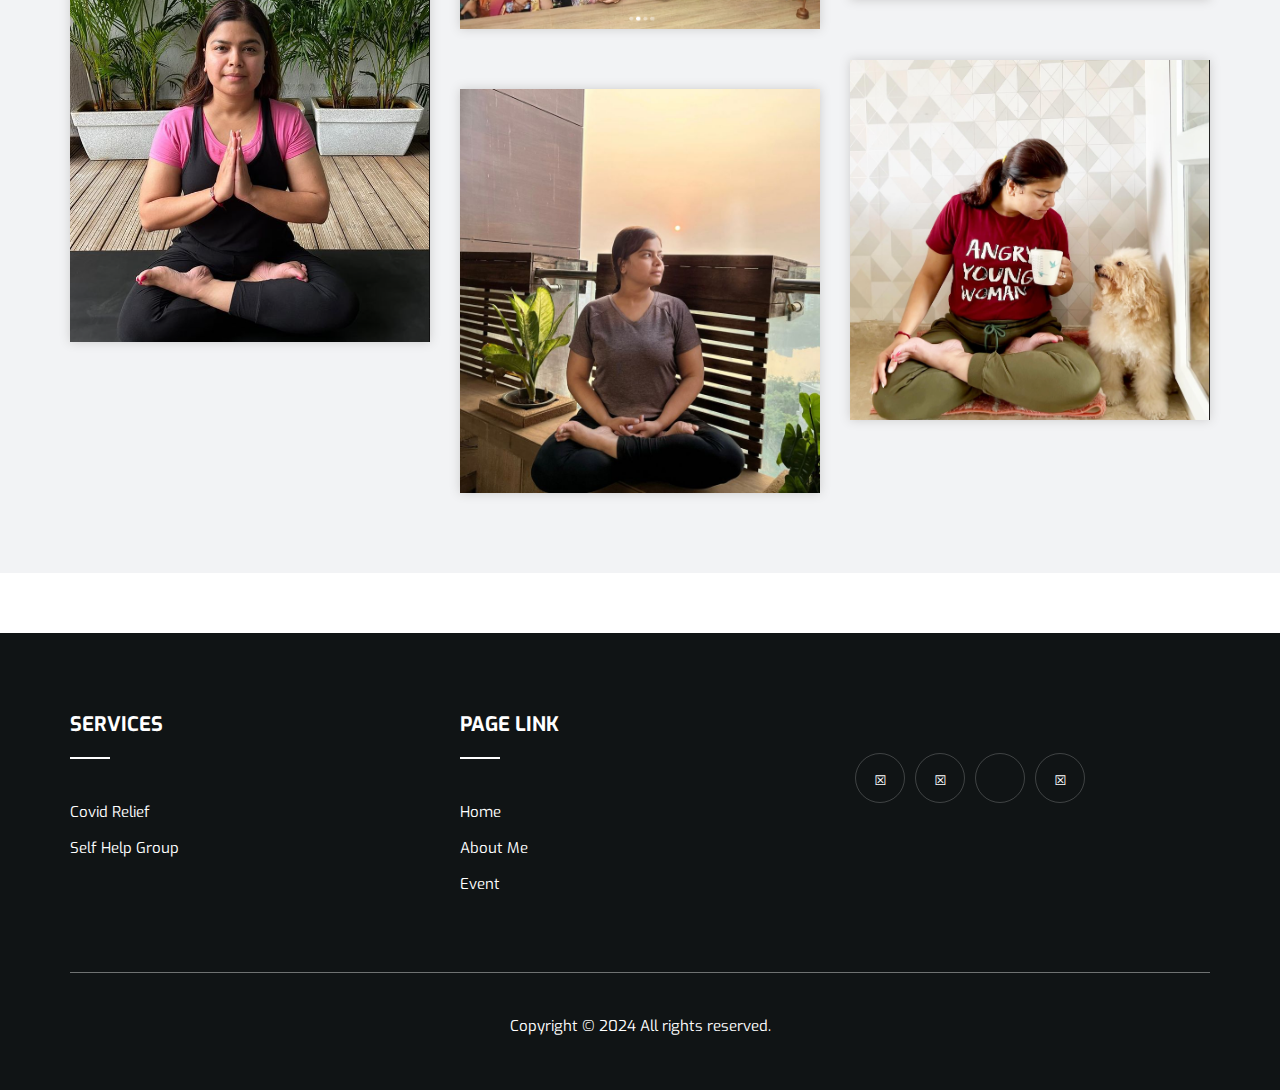
==== commit a4c291f1: "Update career-acadamy.html" ====
--- a/career-acadamy.html
+++ b/career-acadamy.html
@@ -56,7 +56,7 @@
               <a class="link" href="career-acadamy.html">About me</a>
             </li>
             <li class="navLink">
-              <a class="link" href="covide-relife.html">Covid releaf </a>
+              <a class="link" href="covide-relife.html">Covid relief </a>
             </li>
             <li class="navLink">
               <a class="link" href="self-group.html">Self Help Group</a>
--- a/css/versions.css
+++ b/css/versions.css
@@ -0,0 +1,237 @@
+/*------------------------------------------------------------------
+    Version: 1.0
+-------------------------------------------------------------------*/
+
+
+/*------------------------------------------------------------------
+    [Table of contents]
+
+    1. DEFAULT VERSION (Check style.css and colors.css)
+    2. HOSTING VERSION
+    3. SEO VERSION
+    4. WATCH VERSION
+    5. APP VERSION
+    6. CLINIC VERSION
+    7. REAL ESTATE VERSION
+    8. POLITICS VERSION
+    9. BARBER VERSION
+    10. BUILDING VERSION
+
+-------------------------------------------------------------------*/
+
+/*------------------------------------------------------------------
+    1. POLITICS VERSION
+-------------------------------------------------------------------*/
+
+body.politics_version .participate-wrap small,
+body.politics_version .message-box h4,
+body.politics_version .customwidget li i,
+body.politics_version .navbar-nav span {
+    color: #cd1713 !important;
+}
+
+body.politics_version .lead strong,
+body.politics_version .icon-wrapper:hover a,
+body.politics_version a:hover,
+body.politics_version a:focus {
+    color: #234666
+}
+
+
+/**************************************
+GRADIENTS 
+**************************************/
+
+body.politics_version .icon_wrap:hover,
+body.politics_version .nav-pills > li.active > a,
+body.politics_version .nav-pills > li.active > a:focus,
+body.politics_version .nav-pills > li.active > a:hover,
+body.politics_version .icon-wrapper:hover i,
+body.politics_version .grd1 {
+    color: #ffffff;
+    background: #fc8523;    
+}
+
+body.politics_version .icon_wrap,
+body.politics_version .dmtop:hover,
+body.politics_version .cac:hover,
+body.politics_version .features-right li:hover i,
+body.politics_version .features-left li:hover i,
+body.politics_version .nav-pills > li:hover > a,
+body.politics_version .nav-pills > li:focus > a,
+body.politics_version .nav-pills > li.active > a,
+body.politics_version .nav-pills > li.active > a:focus,
+body.politics_version .nav-pills > li.active > a:hover,
+body.politics_version .divider-bar,
+body.politics_version .owl-next:hover i,
+body.politics_version .owl-prev:hover i,
+body.politics_version .icon-wrapper:hover i:hover,
+body.politics_version .grd1:hover,
+body.politics_version .grd1:focus {
+    background-position: 100px;
+    color: #ffffff;
+    background: #076799;
+}
+
+body.politics_version .effect-1:after {
+    box-shadow: 0 0 0 2px #076799;
+    border-radius: 0 !important;
+}
+
+body.politics_version .app_iphone_01 {
+    width: 700px;
+    position: absolute;
+    left: 10%;
+    z-index: 2;
+    bottom: -12%;
+}
+
+body.politics_version .first-section {
+    padding: 15em 0 11em;
+}
+
+body.politics_version .first-section h2 {
+    padding-top: 30px;
+    font-size: 58px;
+    font-weight: bold;
+}
+
+body.politics_version .first-section .btn {
+    border: 0 !important;
+}
+
+body.politics_version .first-section i {
+    vertical-align: middle;
+}
+
+body.politics_version .header_style_01 {
+    top: 43px;
+    background-color: rgba(255, 255, 255, 1);
+}
+
+body.politics_version .header_style_01 .navbar-default .navbar-nav > li > a {
+    text-transform: uppercase;
+}
+
+body.politics_version .topbar {
+    display: block;
+    padding: 8px 20px;
+    position: relative;
+    background-color: #fc8523;
+    color: #ffffff;
+}
+
+body.politics_version .topbar p {
+    padding: 0;
+    margin: 0;
+}
+
+body.politics_version .issuse-wrap2 {
+    display: block;
+    position: relative;
+}
+
+body.politics_version .issuse-wrap {
+    padding: 20px 0;
+    display: block;
+    position: relative;
+    border-bottom: 1px dashed #fc8523;
+}
+
+body.politics_version .issuse-wrap p,
+body.politics_version .issuse-wrap p {
+    margin-bottom: 0;
+}
+
+body.politics_version .issuse-wrap img {
+    max-width: 100px;
+    margin: 0 30px 0 0;
+}
+
+body.politics_version .lastchild {
+    border: 0 !important;
+    padding-bottom: 0 !important;
+    margin-bottom: 0 !important;
+}
+
+body.politics_version .issuse-wrap2 h4 {
+    font-size: 24px;
+    font-weight: 600;
+    padding: 20px 0 20px;
+    text-transform: capitalize;
+}
+
+body.politics_version .issuse-wrap h4 {
+    font-size: 17px;
+    font-weight: bold;
+    padding: 10px 0;
+    text-transform: capitalize;
+}
+
+body.politics_version .section-title {}
+
+body.politics_version .message-box h2,
+body.politics_version .section-title h3 {
+    font-weight: bold;
+}
+
+body.politics_version .participate-wrap {
+    padding: 15px;
+    background-color: #ffffff;
+}
+
+body.politics_version .participate-wrap small {
+    font-size: 18px;
+    display: block;
+    padding-bottom: 20px;
+    position: relative;
+    font-weight: bold;
+}
+
+body.politics_version .participate-wrap h4 {
+    padding-bottom: 10px;
+	font-size: 20px;
+	font-weight: 600;
+}
+
+body.politics_version .fullmagnifier {
+    position: absolute;
+    top: 0;
+    left: 0;
+    right: 0;
+    width: 100%;
+    background-color: rgba(0, 0, 0, 0.3);
+    bottom: 0;
+}
+
+body.politics_version #block h1 {
+    position: absolute;
+    color: #ffffff;
+    left: 0;
+    right: 0;
+    top: 50%;
+    text-align: center;
+    margin: -20px auto;
+    font-size: 38px;
+    font-weight: bold;
+}
+
+body.politics_version .contact_form {
+    background-color: #010101;
+    border-color: #151515;
+}
+
+body.politics_version .contact_form .form-control {
+    background-color: #1a1a1a;
+    border: 1px solid #1a1a1a;
+}
+
+body.politics_version .btn {
+    border: 0 !important;
+    border-radius: 3px;
+}
+
+body.politics_version .copyrights {
+    background-color: #010101;
+}
+
--- a/css/responsive.css
+++ b/css/responsive.css
@@ -0,0 +1,535 @@
+/******************************************
+    Version: 1.0
+/****************************************** */
+
+@media (max-width: 1310px) {
+    .macbookright {
+        right: -25%;
+    }
+    body.app_version .app_iphone_01 {
+        right: 0% !important;
+    }
+    body.app_version .app_iphone_02 {
+        right: -10% !important;
+    }
+    body.politics_version .app_iphone_01 {
+        left: 0%;
+    }
+}
+
+@media (max-width: 1200px) {
+    body.watch_version .image-center img {
+        max-width: 660px;
+        top: 0;
+        left: -12%;
+        position: absolute !important;
+        z-index: 10;
+        text-align: center;
+    }
+    body.politics_version .app_iphone_01 {
+        left: -5%;
+    }
+    body.watch_version .macbookright {
+        right: -7%;
+    }
+    .header_style_01 .navbar-brand {
+        padding-right: 0;
+    }
+    .container-fluid {
+        width: 100%;
+        padding: 0 15px;
+    }
+    .container {
+        width: 90%;
+    }
+    .first-section h2 {
+        font-size: 48px;
+    }
+}
+
+@media (max-width: 1158px) {
+    body.clinic_version .app_iphone_01 {
+        right: -5%;
+    }
+    body.clinic_version .app_iphone_02 {
+        right: 15%;
+    }
+    body.clinic_version .app_iphone_03 {
+        right: -10%;
+    }
+    .header_style_01 .navbar-default .navbar-nav > li > a {
+        font-size: 14px;
+    }
+    .first-section .lead {
+        font-size: 18px;
+    }
+    .navbar-default .btn-light {
+        display: none;
+    }
+    body.app_version .app_iphone_01 {
+        right: -5% !important;
+    }
+    body.app_version .app_iphone_02 {
+        right: -15% !important;
+    }
+	.header_style_01 .nav > li > a{
+		margin: 0px 10px;
+	}
+	.header_style_01 .navbar-brand{
+		max-width: 230px;
+	}
+	.header_style_01 .navbar-brand img{
+		width: 100%;
+	}
+}
+
+@media (max-width: 1120px) {
+    .iphones {
+        right: -30%;
+    }
+    .macbookright {
+        bottom: -10%;
+        right: -35%;
+    }
+    .how-its-work .hc {
+        width: 50% !important;
+    }
+    body.clinic_version .how-its-work .hc {
+        width: 33.3333% !important;
+    }
+    body.clinic_version .dev-list .widget img {
+        width: 100%;
+    }
+}
+
+@media (max-width: 992px) {
+    body.clinic_version .service-widget {
+        margin: 15px 0;
+    }
+    .m40 {
+        margin-top: 40px;
+    }
+    body.host_version .stat-wrap {
+        text-align: center;
+    }
+    body.host_version .stat-wrap .alignleft {
+        float: none;
+        margin: 0 auto;
+    }
+    .apple-button i {
+        font-size: 32px;
+        margin: 0px 20px 0 0;
+        vertical-align: middle;
+    }
+    body.clinic_version .affix,
+    body.clinic_version .header_style_01,
+    body.app_version .header_style_01 {
+        width: 100% !important;
+        padding: 20px 0 !important;
+    }
+    .apple-button strong {
+        font-size: 24px;
+    }
+    body.app_version .header_style_01 {
+        top: 0 !important;
+    }
+    .pricing-table {
+        margin: 15px 0 !important;
+    }
+    hr.hr2 {
+        display: none;
+    }
+    .stat-wrap .col-md-3,
+    .icon-wrapper,
+    .message-box {
+        margin-bottom: 30px;
+    }
+    .owl-prev i {
+        left: 0;
+        border-radius: 0;
+    }
+    .owl-next i {
+        right: 0;
+        border-radius: 0;
+    }
+    body.clinic_version .how-its-work .hc {
+        width: 100% !important;
+    }
+}
+
+@media (max-width: 1000px) {
+    body.politics_version .header_style_01 {
+        position: absolute;
+        top: 0;
+        background-color: #ffffff !important;
+    }
+    body.realestate_version .message-box,
+    body.realestate_version .service-widget {
+        margin: 15px 0;
+    }
+    body.realestate_version .property-detail .col-md-2 {
+        margin: 15px 0;
+    }
+    body.realestate_version .first-section {
+        padding: 10em 0 !important;
+    }
+    body.realestate_version .header_style_01 {
+        position: relative;
+        background-color: #1f1f1f;
+    }
+    .footer .col-xs-12 {
+        margin: 15px 0;
+        width: 100% !important;
+    }
+    body.clinic_version .app_iphone_01,
+    body.clinic_version .app_iphone_02,
+    body.clinic_version .app_iphone_03 {
+        display: none;
+    }
+    body.seo_version .header_style_01 {
+        background-color: #0e0e2e;
+    }
+    .navbar-default .btn-light {
+        display: block;
+        width: 100%;
+        border: 0 !important;
+        padding: 0 !important;
+        margin: -8px -2px 0 !important;
+        line-height: 1 !important;
+    }
+    .navbar-collapse {
+        margin-top: 15px;
+    }
+    .header_style_01 {
+        background-color: #1f1f1f;
+        display: block;
+        left: 0;
+        padding: 20px 0px !important;
+        position: relative;
+        right: 0;
+        top: 0;
+        width: 100%;
+        z-index: 111;
+    }
+    .navbar-default .navbar-toggle {
+        border-color: #1f1f1f;
+        color: #fff !important;
+        background-color: #1f1f1f !important;
+    }
+    .navbar-default .navbar-collapse,
+    .navbar-default .navbar-form {
+        border-color: transparent;
+    }
+    .navbar-header {
+        float: none;
+    }
+    .navbar-left,
+    .navbar-right {
+        float: none !important;
+    }
+    .navbar-toggle {
+        display: block;
+    }
+    .navbar-collapse {
+        border-top: 1px solid transparent;
+        box-shadow: inset 0 1px 0 rgba(255, 255, 255, 0.1);
+    }
+    .navbar-fixed-top {
+        top: 0;
+        border-width: 0 0 1px;
+    }
+    .navbar-collapse.collapse {
+        display: none!important;
+    }
+    .navbar-nav {
+        float: none!important;
+        margin-top: 7.5px;
+    }
+    .navbar-nav>li {
+        float: none;
+    }
+    .navbar-nav>li>a {
+        padding-top: 10px;
+        padding-bottom: 10px;
+    }
+    .collapse.in {
+        display: block !important;
+    }
+    .affix-top {
+        overflow: hidden;
+        visibility: visible;
+        opacity: 1;
+        top: 0 !important;
+    }
+    .header_style_01 .navbar-default .navbar-nav > li a {
+        padding: 10px 5px;
+    }
+    .first-section .col-md-6 {
+        width: 100%;
+        text-align: center;
+    }
+    .social-links,
+    .macbookright {
+        display: none !important;
+    }
+    .footer-distributed form input {
+        width: 300px;
+    }
+    .footer-distributed {
+        padding: 30px;
+        text-align: center;
+        font-size: 14px;
+    }
+    .footer-distributed .footer-company-name {
+        margin-top: 10px;
+        font-size: 12px;
+    }
+    .footer-distributed .footer-left,
+    .footer-distributed .footer-right {
+        float: none;
+        max-width: 100%;
+        margin: 0 auto;
+    }
+    .footer-distributed .footer-left {
+        margin-bottom: 20px;
+    }
+    .footer-distributed form input {
+        width: 100%;
+    }
+	body.politics_version .issuse-wrap2{
+		margin-bottom: 30px;
+	}
+	.navbar-default .navbar-toggle .icon-bar{
+		background: #ffffff;
+	}
+	.post-box{
+		margin-bottom: 30px;
+	}
+	.navbar-default .navbar-toggle{
+		border-radius: 0px;
+	}
+}
+
+@media (max-width: 768px) {
+	body.politics_version .header_style_01.fixed-menu .navbar-default{
+		display: inline-block;
+	}
+    body.building_version .first-section h2 {
+        font-size: 34px;
+    }
+    body.politics_version .issuse-wrap2 {
+        margin-top: 30px;
+    }
+    body.seo_version .nopadtop {
+        padding-top: 120px;
+    }
+    body.host_version .affix,
+    body.host_version .header_style_01 {
+        padding-left: 0 !important;
+        padding-right: 0 !important;
+    }
+    body.host_version .stat-wrap .col-md-4 {
+        margin: 15px 0;
+    }
+    .how-its-work .hc {
+        width: 100% !important;
+    }
+    .affix,
+    .header_style_01 {
+        padding-left: 15px;
+        padding-right: 15px;
+    }
+    .m130 {
+        margin-top: 0;
+    }
+    .footer .widget,
+    .logos .col-md-2,
+    .service-widget {
+        margin: 15px 0;
+    }
+    .features-left i {
+        float: left;
+        margin-right: 20px !important;
+    }
+    .fl-inner {
+        text-align: left;
+        margin-right: 0;
+    }
+    .effect-1:after {
+        border: 0 !important;
+        box-shadow: none !important;
+    }
+    .first-section {
+        padding: 8em 0 6em !important;
+    }
+    .first-section h2 {
+        font-size: 32px;
+    }
+	#main-banner {
+		height: 550px !important;
+	}
+	#main-banner .container {
+		margin-top: 0px;
+	}
+	#main-banner h1 {
+		font-size: 25px;
+		line-height: 42px;
+		margin: 10px 0 25px 0;
+	}
+	#main-banner p{
+		font-size: 14px;
+	}
+	.section.wb .hover-up h3{
+		font-size: 18px;
+	}
+	.section.wb .hover-up p{
+		display: none;
+	}
+	body.politics_version .issuse-wrap h4{
+		clear: both;
+		margin-top: 10px;
+		display: inline-block;
+		width: 100%;
+	}
+	.contact_form{
+		padding: 15px;
+	}
+	.btn-light{
+		padding: 10px 20px;
+	}
+	.post-box{
+		margin-bottom: 30px;
+	}
+	.post-info h4{
+		font-size: 18px;
+	}
+	.post-box .date{
+		padding: 5px;
+	}
+	.filter-button-group{
+		margin: 0px;
+	}
+	.filter-button-group button{
+		padding: 10px 15px;
+		font-size: 12px;
+	}
+	.navbar-default .navbar-toggle .icon-bar{
+		background: #ffffff;
+	}
+	.navbar-default .navbar-toggle{
+		border-radius: 0px;
+	}
+	body.politics_version .issuse-wrap2{
+		margin-bottom: 30px;
+	}
+}
+
+@media (max-width: 600px) {
+    body.host_version .btn-light,
+    body.app_version .btn-light {
+        font-size: 14px;
+        margin: 0 auto;
+        padding: 10px 20px;
+        text-align: center;
+        width: 40% !important;
+    }
+    body.app_version .btn-light i {
+        display: none !important;
+    }
+    .copyrights {
+        padding: 40px 10px;
+    }
+    .footer-distributed {
+        padding: 0;
+    }
+    .section-title p {
+        font-size: 14px;
+        line-height: 25px;
+    }
+    .section-title h3 {
+        font-size: 28px;
+    }
+    .portfolio-filter ul li .btn-dark {
+        border: 0 !important;
+        width: 100%;
+        display: block;
+        background-color: #ffffff;
+        border-radius: 0;
+    }
+    .portfolio-filter ul li {
+        border-radius: 0;
+        padding: 1px;
+        display: inline-block;
+        margin: 0 1px 2px 1px;
+        text-decoration: none;
+        text-transform: uppercase;
+        background-color: #ededed;
+        vertical-align: middle;
+        width: 49%;
+        float: left;
+        border: 0 solid #ededed;
+    }
+	.header_style_01 .navbar-brand{
+		max-width: 73%;
+	}
+	.header_style_01 .navbar-brand img{
+		width: 100%;
+	}
+	.header_style_01 .navbar-brand{
+		padding-top: 7px;
+	}
+	#main-banner {
+		height: 550px !important;
+	}
+	#main-banner .container {
+		margin-top: 0px;
+	}
+	#main-banner h1 {
+		font-size: 25px;
+		line-height: 42px;
+		margin: 10px 0 25px 0;
+	}
+	#main-banner p{
+		font-size: 14px;
+	}
+	.section.wb .hover-up h3{
+		font-size: 18px;
+	}
+	.section.wb .hover-up p{
+		display: none;
+	}
+	body.politics_version .issuse-wrap h4{
+		clear: both;
+		margin-top: 10px;
+		display: inline-block;
+		width: 100%;
+	}
+	.contact_form{
+		padding: 15px;
+	}
+	.post-box{
+		margin-bottom: 30px;
+	}
+	.post-info h4{
+		font-size: 18px;
+	}
+	.post-box .date{
+		padding: 5px;
+	}
+	.filter-button-group{
+		margin: 0px;
+	}
+	.filter-button-group button{
+		padding: 10px 15px;
+		font-size: 12px;
+	}
+	.navbar-default .navbar-toggle .icon-bar{
+		background: #ffffff;
+	}
+	.navbar-default .navbar-toggle{
+		border-radius: 0px;
+	}
+	body.politics_version .issuse-wrap2{
+		margin-bottom: 30px;
+	}
+}--- a/css/custom.css
+++ b/css/custom.css
@@ -0,0 +1,326 @@
+/* Counters CSS */
+.counter-head {
+    display: flex;
+    flex-direction: column;
+    justify-content: center;
+    align-items: center;
+}
+
+.counter-head h2 {
+    font-size: 1.6em;
+    font-weight: 600;
+}
+
+.counter-head p {
+    font-size: 1.3em;
+    color: rgb(65, 65, 65);
+}
+
+.counters {
+    display: flex;
+    flex-wrap: wrap;
+    justify-content: center;
+    align-items: center;
+    gap: 25px;
+    padding: 25px;
+    background-color: #e5e7eb;
+}
+.counterss {
+    display: flex;
+    flex-wrap: wrap;
+    justify-content: center;
+    align-items: center;
+    gap: 25px;
+    padding: 25px;
+}
+
+.counter {
+    display: flex;
+    flex-direction: column;
+    justify-content: center;
+    align-items: center;
+    background: #fc8523;
+    padding: 15px;
+    width: 100%;
+    max-width: 250px;
+    border-radius: 12px;
+}
+
+.counter h2 {
+    font-size: 18px;
+    color: #fff;
+    word-wrap: break-word;
+}
+
+.count {
+    font-size: 36px;
+    font-weight: bold;
+    color: #ededed;
+    animation: countUp 2s ease-out;
+}
+
+@keyframes countUp {
+    from {
+        opacity: 0;
+        transform: translateY(-20px);
+    }
+
+    to {
+        opacity: 1;
+        transform: translateY(0);
+    }
+}
+
+/* Footer */
+a,
+a:hover,
+a:focus,
+a:active {
+    text-decoration: none;
+    outline: none;
+}
+
+a,
+a:active,
+a:focus {
+    color: #333;
+    text-decoration: none;
+    transition-timing-function: ease-in-out;
+    -ms-transition-timing-function: ease-in-out;
+    -moz-transition-timing-function: ease-in-out;
+    -webkit-transition-timing-function: ease-in-out;
+    -o-transition-timing-function: ease-in-out;
+    transition-duration: .2s;
+    -ms-transition-duration: .2s;
+    -moz-transition-duration: .2s;
+    -webkit-transition-duration: .2s;
+    -o-transition-duration: .2s;
+}
+
+ul {
+    margin: 0;
+    padding: 0;
+    list-style: none;
+}
+
+img {
+    max-width: 100%;
+    height: auto;
+}
+
+section {
+    padding: 60px 0;
+    /* min-height: 100vh;*/
+}
+
+.footer {
+    background: #101415;
+    padding-top: 80px;
+    padding-bottom: 40px;
+}
+
+/*END FOOTER SOCIAL DESIGN*/
+
+@media only screen and (max-width:768px) {
+    .single_footer {
+        margin-bottom: 30px;
+    }
+}
+
+.single_footer h4 {
+    color: #fff;
+    margin-top: 0;
+    margin-bottom: 25px;
+    font-weight: 700;
+    text-transform: uppercase;
+    font-size: 20px;
+}
+
+.single_footer h4::after {
+    content: "";
+    display: block;
+    height: 2px;
+    width: 40px;
+    background: #fff;
+    margin-top: 20px;
+}
+
+.single_footer p {
+    color: #fff;
+}
+
+.single_footer ul {
+    margin: 0;
+    padding: 0;
+    list-style: none;
+}
+
+.single_footer ul li a {
+    color: #fff;
+    -webkit-transition: all 0.3s ease 0s;
+    transition: all 0.3s ease 0s;
+    line-height: 36px;
+    font-size: 15px;
+    text-transform: capitalize;
+}
+
+.single_footer ul li a:hover {
+    color: #fc8523;
+}
+
+.single_footer_address ul li {
+    color: #fff;
+}
+
+.single_footer_address ul li span {
+    font-weight: 400;
+    color: #fff;
+    line-height: 28px;
+}
+
+.contact_social ul {
+    list-style: outside none none;
+    margin: 0;
+    padding: 0;
+}
+
+/*START NEWSLETTER CSS*/
+.subscribe {
+    display: block;
+    position: relative;
+    margin-top: 15px;
+    width: 100%;
+}
+
+.subscribe__input {
+    background-color: #fff;
+    border: medium none;
+    border-radius: 5px;
+    color: #333;
+    display: block;
+    font-size: 15px;
+    font-weight: 500;
+    height: 60px;
+    letter-spacing: 0.4px;
+    margin: 0;
+    padding: 0 150px 0 20px;
+    text-align: center;
+    text-transform: capitalize;
+    width: 100%;
+}
+
+@media only screen and (max-width:768px) {
+    .subscribe__input {
+        padding: 0 50px 0 20px;
+    }
+}
+
+.subscribe__btn {
+    background-color: transparent;
+    border-radius: 0 25px 25px 0;
+    color: #01c7e9;
+    cursor: pointer;
+    display: block;
+    font-size: 20px;
+    height: 60px;
+    position: absolute;
+    right: 0;
+    top: 0;
+    width: 60px;
+}
+
+.subscribe__btn i {
+    transition: all 0.3s ease 0s;
+}
+
+@media only screen and (max-width:768px) {
+    .subscribe__btn {
+        right: 0px;
+    }
+}
+
+.subscribe__btn:hover i {
+    color: #fc8523;
+}
+
+button {
+    padding: 0;
+    border: none;
+    background-color: transparent;
+    -webkit-border-radius: 0;
+    border-radius: 0;
+}
+
+/*END NEWSLETTER CSS*/
+
+/*START SOCIAL PROFILE CSS*/
+.social_profile {
+    margin-top: 40px;
+}
+
+.social_profile ul {
+    list-style: outside none none;
+    margin: 0;
+    padding: 0;
+}
+
+.social_profile ul li {
+    float: left;
+}
+
+.social_profile ul li a {
+    text-align: center;
+    border: 0px;
+    text-transform: uppercase;
+    transition: all 0.3s ease 0s;
+    margin: 0px 5px;
+    font-size: 18px;
+    color: #fff;
+    border-radius: 30px;
+    width: 50px;
+    height: 50px;
+    line-height: 50px;
+    display: block;
+    border: 1px solid rgba(255, 255, 255, 0.2);
+}
+
+@media only screen and (max-width:768px) {
+    .social_profile ul li a {
+        margin-right: 10px;
+        margin-bottom: 10px;
+    }
+}
+
+@media only screen and (max-width:480px) {
+    .social_profile ul li a {
+        width: 40px;
+        height: 40px;
+        line-height: 40px;
+    }
+}
+
+.social_profile ul li a:hover {
+    background: #fc8523;
+    border: 1px solid #fc8523;
+    color: #fff;
+    border: 0px;
+}
+
+/*END SOCIAL PROFILE CSS*/
+.copyright {
+    margin-top: 70px;
+    padding-top: 40px;
+    color: #fff;
+    font-size: 15px;
+    border-top: 1px solid rgba(255, 255, 255, 0.4);
+    text-align: center;
+}
+
+.copyright a {
+    color: #01c7e9;
+    transition: all 0.2s ease 0s;
+}
+
+.copyright a:hover {
+    color: #fc8523;
+}--- a/css/header.css
+++ b/css/header.css
@@ -0,0 +1,143 @@
+.header {
+    width: 100%;
+    position: relative;
+    display: flex;
+    justify-content: space-between;
+    align-items: center;
+    background: rgba(255, 255, 255, 0.6);
+    padding: 10px 50px !important;
+    z-index: 10 !important;
+    transition: 0.2s all ease-out;
+}
+
+.logo img {
+    width: 80%;
+    cursor: pointer;
+}
+
+.navbar {
+    width: 80%;
+    display: flex;
+    align-items: center;
+    justify-content: right;
+    margin-bottom: 0 !important;
+}
+
+.nav {
+    display: flex;
+    gap: 20px;
+}
+
+.nav .navlink {
+    font-family: var(--header-font);
+    font-size: 0.9em;
+    font-weight: 600 !important;
+    color: #000 !important;
+    list-style: none;
+    padding: 5px 10px;
+    border-radius: 4px;
+    transition: 0.2s all ease-in-out;
+}
+
+.nav .navlink:hover {
+    color: #fff !important;
+    background: #fc8523 !important;
+}
+
+.nav .navlink a {
+    text-decoration: none;
+    color: black;
+}
+
+.nav .navlink:hover a {
+    color: #fff;
+    font-size: 1em !important;
+}
+
+.navlinkActive {
+    font-size: 0.9em;
+    font-weight: 500;
+    color: #fc8523;
+    background: #fff;
+    padding: 5px 10px;
+    border-radius: 4px;
+    list-style: none;
+}
+
+.navlinkActive a {
+    text-decoration: none;
+    color: var(--primary-dark);
+}
+
+.header.sticky {
+    position: sticky;
+    top: 0;
+    background: #fff;
+    z-index: 100;
+}
+
+#menu-toggle {
+    display: none;
+    color: #000;
+    font-size: 1.6em;
+    cursor: pointer;
+}
+
+@media screen and (max-width:980px) {
+
+    .header,
+    .header.sticky {
+        padding: 15px 0px;
+    }
+
+    #menu-toggle {
+        display: block;
+    }
+
+    .logo img {
+        width: 60%;
+    }
+
+    .navbar {
+        position: absolute;
+        top: -500px;
+        right: -7px;
+        width: 100%;
+        max-width: 500px;
+        background: #fff;
+        display: block;
+        margin: 8px;
+        padding: 12px;
+        opacity: 0;
+        transition: 0.8s all ease-in-out;
+        z-index: -5;
+    }
+
+    .navbar .nav {
+        display: block;
+    }
+
+    .navbar .nav .navlink {
+        margin-bottom: 12px;
+    }
+
+    .navlinkActive {
+        margin-bottom: 12px;
+    }
+
+    .menu-active {
+        position: absolute;
+        top: 60%;
+        display: block;
+        opacity: 1;
+        transition: 0.2s all ease-in-out opacity 0.1s ease-in-out;
+    }
+}
+
+@media screen and (max-width:520px) {
+
+    .header,
+    .header.sticky {
+        padding: 15px 15px !important;
+    }
+}